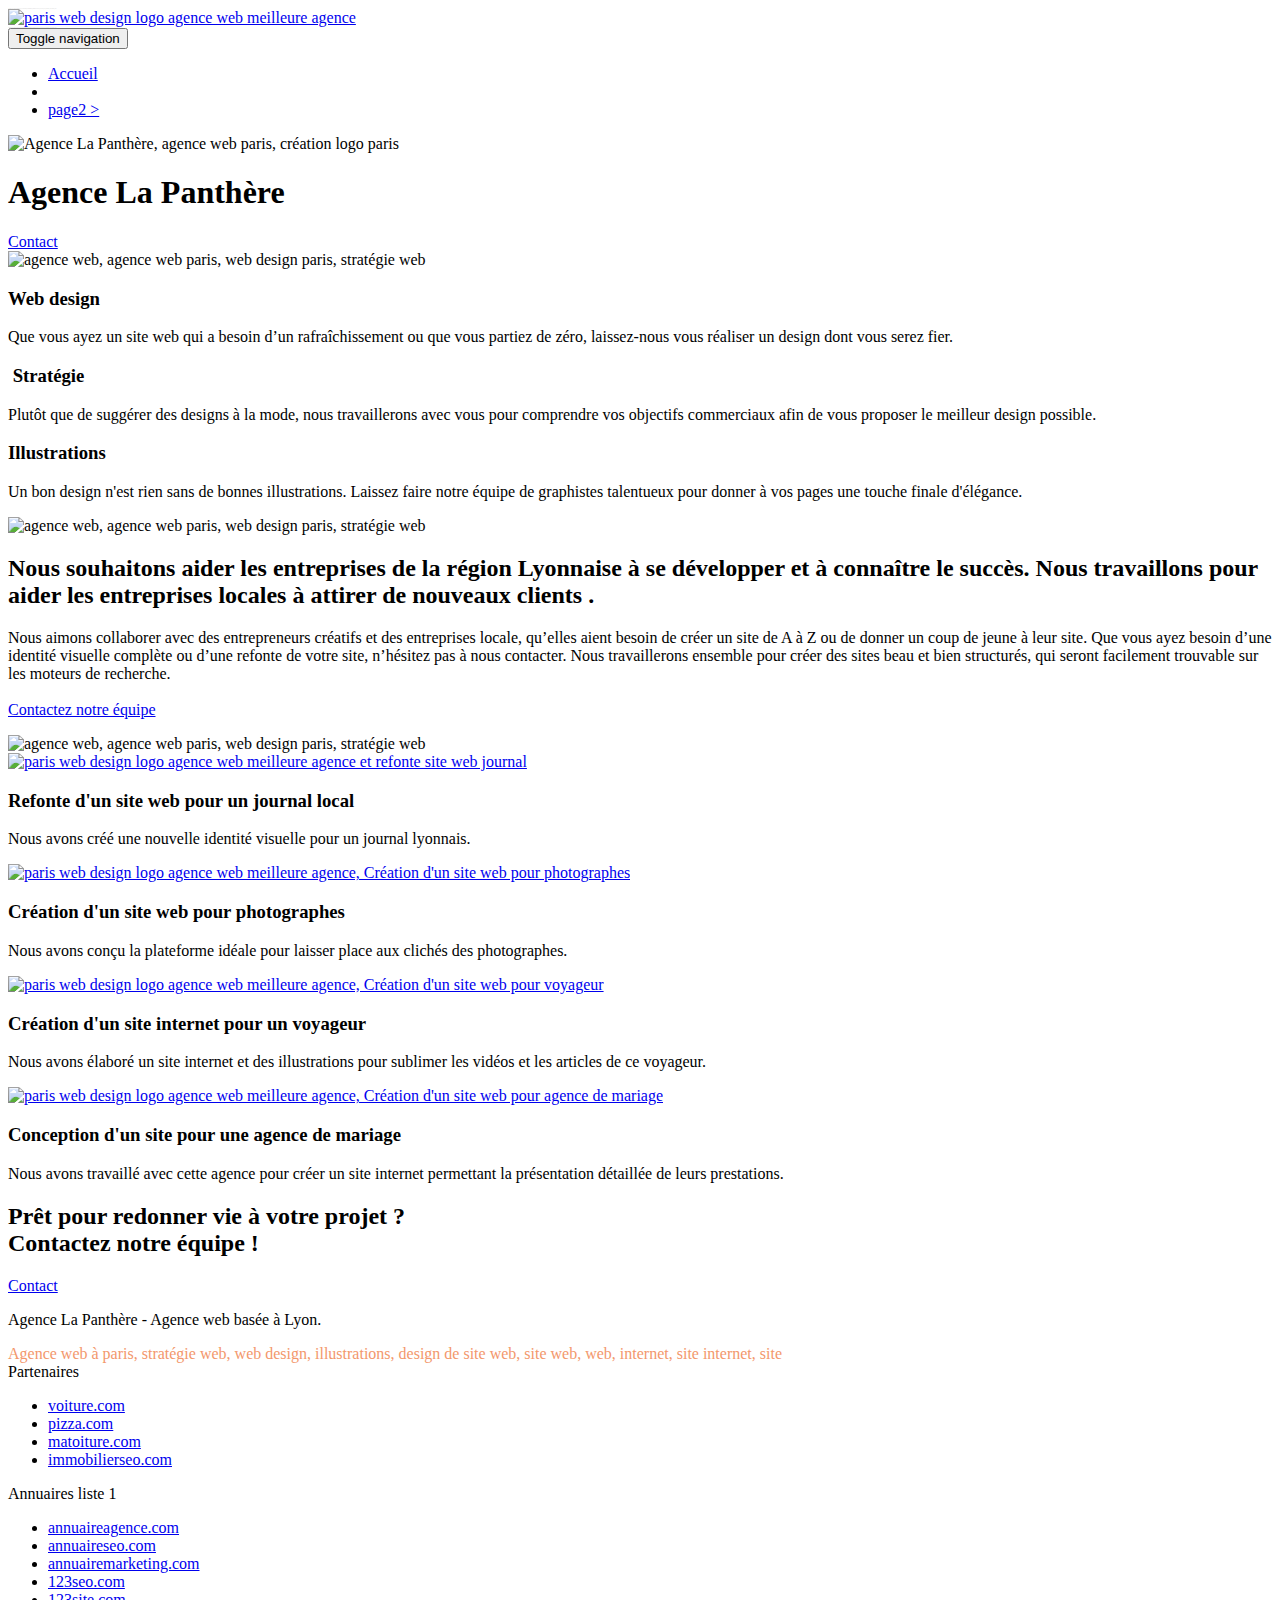
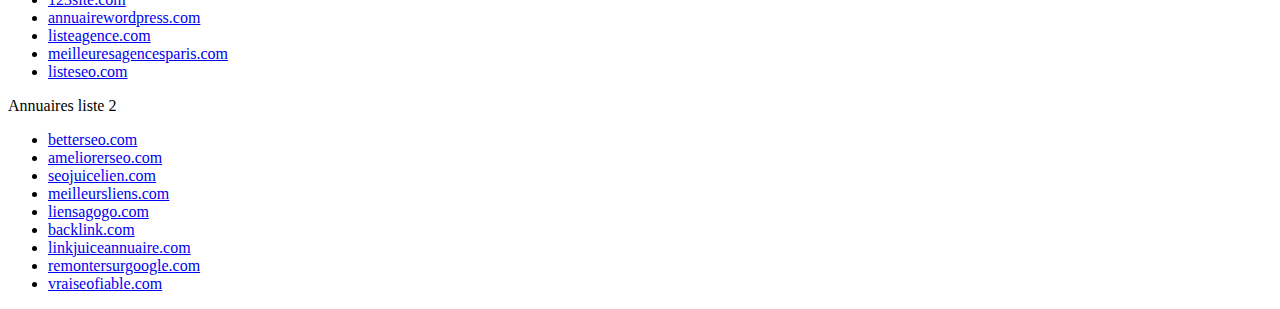
==== index.html @ 63559ffd "Ajout des <titles>" ====
<!doctype html>
<html lang="fr">
<head>
    <meta charset="utf-8">
    <meta name="keywords" content="seo, google, site web, site internet, agence design paris, agence design, agence design,agence design,agence design,agence design,agence design,agence design,agence design,agence design">
    <meta name="description" content="">
    <meta name="viewport" content="width=device-width, initial-scale=1.0, viewport-fit=cover">
    <link rel="shortcut icon" type="image/png" href="favicon.jpg">
    
	<link rel="stylesheet" type="text/css" href="./css/bootstrap.css">
	<link rel="stylesheet" type="text/css" href="style.css">
	<link rel="stylesheet" type="text/css" href="./css/font-awesome.css">
	<link rel="stylesheet" type="text/css" href="./css/et-line.css">
	
    
	<script src="./js/jquery-2.1.0.js"></script>
	<script src="./js/bootstrap.js"></script>
	<script src="./js/blocs.js"></script>
	<script src="./js/jquery.touchSwipe.js" defer></script>
	<script src="./js/gmaps.js"></script>

    <title>La Panthère - Agence de web design</title>

    
<!-- Analytics -->
 
<!-- Analytics END -->
    
</head>
<body>
<!-- Principal conteneur -->
<div class="page-container">
    
<!-- bloc-0 -->
<div class="bloc bgc-white l-bloc " id="bloc-0">
	<div class="container bloc-sm">

		<nav class="navbar row">
			<div class="navbar-header">
				<div class="keywords" style="color:#cccccc;font-size:1px;">Agence web à paris, stratégie web, web design, illustrations, design de site web, site web, web, internet, site internet, site</div>
				<a class="navbar-brand" href="index.html"><img src="img/agence-la-panthere-monochrome.svg" alt="paris web design logo agence web meilleure agence" height="40" /></a>
				<div class="keywords" style="color:#cccccc;font-size:1px;">Agence web à paris, stratégie web, web design, illustrations, design de site web, site web, web, internet, site internet, site</div>
				<button id="nav-toggle" type="button" class="ui-navbar-toggle navbar-toggle" data-toggle="collapse" data-target=".navbar-1">
					<span class="sr-only">Toggle navigation</span><span class="icon-bar"></span><span class="icon-bar"></span><span class="icon-bar"></span>
				</button>
			</div>
			<div class="collapse navbar-collapse navbar-1 special-dropdown-nav">
				<ul class="site-navigation nav navbar-nav">
					<li>
						<a href="index.html">Accueil</a>
					</li>
					<li>
					</li>
					<li>
						<a href="page2.html">page2 &gt;</a>
					</li>
				</ul>
			</div>
		</nav>
	</div>
</div>
<!-- bloc-0 END -->

<!-- bloc-1-presentation -->
<div class="bloc bgc-dark-slate-blue bg-banniere d-bloc bg-t-edge bloc-bg-texture texture-paper b-parallax" id="bloc-1-hero">
	<div class="container bloc-lg">
		<div class="row tight-width-whitespace">
			<div class="col-sm-12">
				<img src="img/logo.png" class="center-block image-resize-mode" width="100" alt="Agence La Panthère, agence web paris, création logo paris" />
				<h1 class="text-center hero-bloc-text tc-white ">
					Agence La Panthère
				</h1>
				<div class="text-center">
					<a href="page2.html" class="btn btn-lg btn-clean btn-rd cta-hero btn-atomic-tangerine" id="cta-hero">Contact</a>
				</div>
			</div>
		</div>
	</div>
</div>
<!-- bloc-1-presentation END -->

<!-- bloc-2-services -->
<div class="bloc bgc-white l-bloc" id="bloc-2-services">
	<div class="container bloc-md">
		<div class="row">
			<div class="col-sm-12 text-center">
				<img alt="agence web, agence web paris, web design paris, stratégie web" src="img/title.png" />
			</div>
		</div>
		<div class="row voffset-lg med-width-whitespace">
			<div class="col-sm-4">
				<div class="text-center">
					<span class="et-icon-browser sm-shadow icon-dark-slate-blue icons icon-lg"></span>
				</div>
				<h3 class="mg-md text-center">
					Web design
				</h3>
				<p class="text-center ">
					Que vous ayez un site web qui a besoin d&rsquo;un rafraîchissement ou que vous partiez de zéro, laissez-nous vous réaliser un design dont vous serez fier.
				</p>
			</div>
			<div class="col-sm-4">
				<div class="text-center">
					<span class="et-icon-presentation sm-shadow icon-dark-slate-blue icons icon-lg"></span>
				</div>
				<h3 class="mg-md text-center">
					&nbsp;Stratégie
				</h3>
				<p class="text-center ">
					Plutôt que de suggérer des designs à la mode, nous travaillerons avec vous pour comprendre vos objectifs commerciaux afin de vous proposer le meilleur design possible.<br>
				</p>
			</div>
			<div class="col-sm-4">
				<div class="text-center">
					<span class="et-icon-edit sm-shadow icon-dark-slate-blue icons icon-lg"></span>
				</div>
				<h3 class="mg-md text-center">
					Illustrations
				</h3>
				<p class="text-center ">
					Un bon design n'est rien sans de bonnes illustrations. Laissez faire notre équipe de graphistes talentueux pour donner à vos pages une touche finale d'élégance.
				</p>
			</div>
		</div>
		<div class="row voffset-lg voffset">
			<div class="col-xs-12 col-md-8 col-md-offset-2 text-center">
				<img alt="agence web, agence web paris, web design paris, stratégie web" src="img/citation.png" />

			</div>
		</div>
	</div>
</div>
<!-- bloc-2-services END -->

<!-- bloc-3-what-i-do -->
<div class="bloc tc-white bgc-atomic-tangerine bg-presentation d-bloc bloc-bg-texture texture-paper b-parallax" id="bloc-3-what-i-do">
	<div class="container bloc-lg">
		<div class="row tight-width-whitespace black-background">
			<div class="col-sm-12">
				<h2 class="mg-md text-center tc-white">
					Nous souhaitons aider les entreprises de la région Lyonnaise à se développer et à connaître le succès. Nous travaillons pour aider les entreprises locales à attirer de nouveaux clients .<br>
				</h2>
				<p class="text-center white">
					Nous aimons collaborer avec des entrepreneurs créatifs et des entreprises locale, qu’elles aient besoin de créer un site de A à Z ou de donner un coup de jeune à leur site. Que vous ayez besoin d’une identité visuelle complète ou d’une refonte de votre site, n’hésitez pas à nous contacter. Nous travaillerons ensemble pour créer des sites beau et bien structurés, qui seront facilement trouvable sur les moteurs de recherche. <br><br><a class="ltc-white bold-link" href="page2.html">Contactez notre équipe</a><br>
				</p>
			</div>
		</div>
	</div>
</div>
<!-- bloc-3-what-i-do END -->

<!-- bloc-4-portfolio -->
<div class="bloc bgc-white bg-lines-h2-bg bg-repeat l-bloc" id="bloc-4-portfolio">
	<div class="container bloc-lg">
		<div class="row">
			<div class="col-sm-12 text-center">
				<img alt="agence web, agence web paris, web design paris, stratégie web" src="img/title2.png" />
			</div>
		</div>
		<div class="row tight-width-whitespace portfolio-row">
			<div class="col-sm-6">
				<a href="#" data-lightbox="img/1.jpg" data-gallery-id="gallery-1" data-caption="Refonte d'un site web pour un journal local" data-frame="snapshot-lb"><img src="img/1.jpg" alt="paris web design logo agence web meilleure agence et refonte site web journal" class="img-responsive portfolio-thumb" /></a>
				<h3 class="mg-md text-center">
					Refonte d'un site web pour un journal local
				</h3>
				<p class="text-center">
					Nous avons créé une nouvelle identité visuelle pour un journal lyonnais.
				</p>
			</div>
			<div class="col-sm-6">
				<a href="#" data-lightbox="img/2.jpg" data-gallery-id="gallery-1" data-caption="Création d'un site web pour photographes" data-frame="snapshot-lb"><img src="img/2.jpg" class="img-responsive portfolio-thumb" alt="paris web design logo agence web meilleure agence, Création d'un site web pour photographes" /></a>
				<h3 class="mg-md text-center">
					Création d'un site web pour photographes
				</h3>
				<p class="text-center">
					Nous avons conçu la plateforme idéale pour laisser place aux clichés des photographes.
				</p>
			</div>
		</div>
		<div class="row tight-width-whitespace portfolio-row">
			<div class="col-sm-6">
				<a href="#" data-lightbox="img/3.bmp" data-gallery-id="gallery-1" data-caption="Création d'un site internet pour un voyageur" data-frame="snapshot-lb"><img src="img/3.bmp" class="img-responsive portfolio-thumb" alt="paris web design logo agence web meilleure agence, Création d'un site web pour voyageur"/></a>
				<h3 class="mg-md text-center">
					Création d'un site internet pour un voyageur
				</h3>
				<p class="text-center">
					Nous avons élaboré un site internet et des illustrations pour sublimer les vidéos et les articles de ce voyageur.
				</p>
			</div>
			<div class="col-sm-6">
				<a href="#" data-lightbox="img/4.bmp" data-gallery-id="gallery-1" data-caption="Conception d'un site pour une agence de mariage" data-frame="snapshot-lb"><img src="img/4.bmp" class="img-responsive portfolio-thumb" alt="paris web design logo agence web meilleure agence, Création d'un site web pour agence de mariage" /></a>
				<h3 class="mg-md text-center">
					Conception d'un site pour une agence de mariage
				</h3>
				<p class="text-center">
					Nous avons travaillé avec cette agence pour créer un site internet permettant la présentation détaillée de leurs prestations.
				</p>
			</div>
		</div>
	</div>
</div>
<!-- bloc-4-portfolio END -->

<!-- bloc-5-cta -->
<div class="bloc bgc-dark-slate-blue bg-banniere d-bloc bloc-bg-texture texture-paper" id="bloc-5-cta">
	<div class="container bloc-lg">
		<div class="row">
			<h2 class="mg-md text-center tc-white">
				Prêt pour redonner vie à votre projet ?<br>Contactez notre équipe !
			</h2>
			<div class="col-sm-12 text-center">
				<a href="page2.html" class="btn btn-atomic-tangerine btn-clean btn-rd btn-lg cta-hero">Contact</a>
			</div>
		</div>
	</div>
</div>
<!-- bloc-5-cta END -->

<!-- Footer - bloc-8 -->
<div class="bloc bgc-atomic-tangerine d-bloc" id="bloc-8">
	<div class="container bloc-sm">
		<div class="row">
			<div class="col-sm-12">
				<p class="text-center white">
					Agence La Panthère - Agence web basée à Lyon.<br>
				</p>
				<div class="row row-no-gutters social">
					<div class="col-sm-3">
						<div class="text-center">
							<a class="social" href="index.html"><span class="fa fa-twitter icon-md"></span></a>
						</div>
					</div>
					<div class="col-sm-3">
						<div class="text-center">
							<a class="social" href="index.html"><span class="fa fa-facebook icon-md"></span></a>
						</div>
					</div>
					<div class="col-sm-3">
						<div class="text-center">
							<a class="social" href="index.html"><span class="fa fa-dribbble icon-md"></span></a>
						</div>
					</div>
					<div class="col-sm-3">
						<div class="text-center">
							<a class="social" href="index.html"><span class="fa fa-instagram icon-md"></span></a>
						</div>
					</div>
					<div class="keywords" style="color:#F3976C;">Agence web à paris, stratégie web, web design, illustrations, design de site web, site web, web, internet, site internet, site</div>
				</div>
				<div class="row">
					<div class="col-sm-4">
						Partenaires
							<ul>
								<li><a href="voiture.com">voiture.com</a></li>
								<li><a href="pizza.com">pizza.com</a></li>
								<li><a href="matoiture.com">matoiture.com</a></li>
								<li><a href="immobilierseo.com">immobilierseo.com</a></li>
							</ul>		
					</div>
					<div class="col-sm-4">
						Annuaires liste 1
						<ul>
							<li><a href="annuaireagence.com">annuaireagence.com</a></li>
							<li><a href="annuaireseo.com">annuaireseo.com</a></li>
							<li><a href="annuairemarketing.com">annuairemarketing.com</a></li>
							<li><a href="123seoture.com">123seo.com</a></li>
							<li><a href="123site.com">123site.com</a></li>
							<li><a href="annuairewordpress.com">annuairewordpress.com</a></li>
							<li><a href="listeagence.com">listeagence.com</a></li>
							<li><a href="meilleuresagencesparis.com">meilleuresagencesparis.com</a></li>
							<li><a href="listeseo.com">listeseo.com</a></li>
						</ul>
					</div>
					<div class="col-sm-4">
						Annuaires liste 2
						<ul>
							<li><a href="betterseo.com">betterseo.com</a></li>
							<li><a href="ameliorerseo.com">ameliorerseo.com</a></li>
							<li><a href="seojuicelien.com">seojuicelien.com</a></li>
							<li><a href="meilleursliens.com">meilleursliens.com</a></li>
							<li><a href="liensagogo.com">liensagogo.com</a></li>
							<li><a href="backlink.com">backlink.com</a></li>
							<li><a href="linkjuiceannuaire.com">linkjuiceannuaire.com</a></li>
							<li><a href="remontersurgoogle.com">remontersurgoogle.com</a></li>
							<li><a href="vraiseofiable.com">vraiseofiable.com</a></li>
						</ul>
					</div>
				</div>
			</div>
		</div>
	</div>
</div>
<!-- Footer - bloc-8 END -->

</div>
<!-- Principal conteneur END -->
    

</body>
</html>
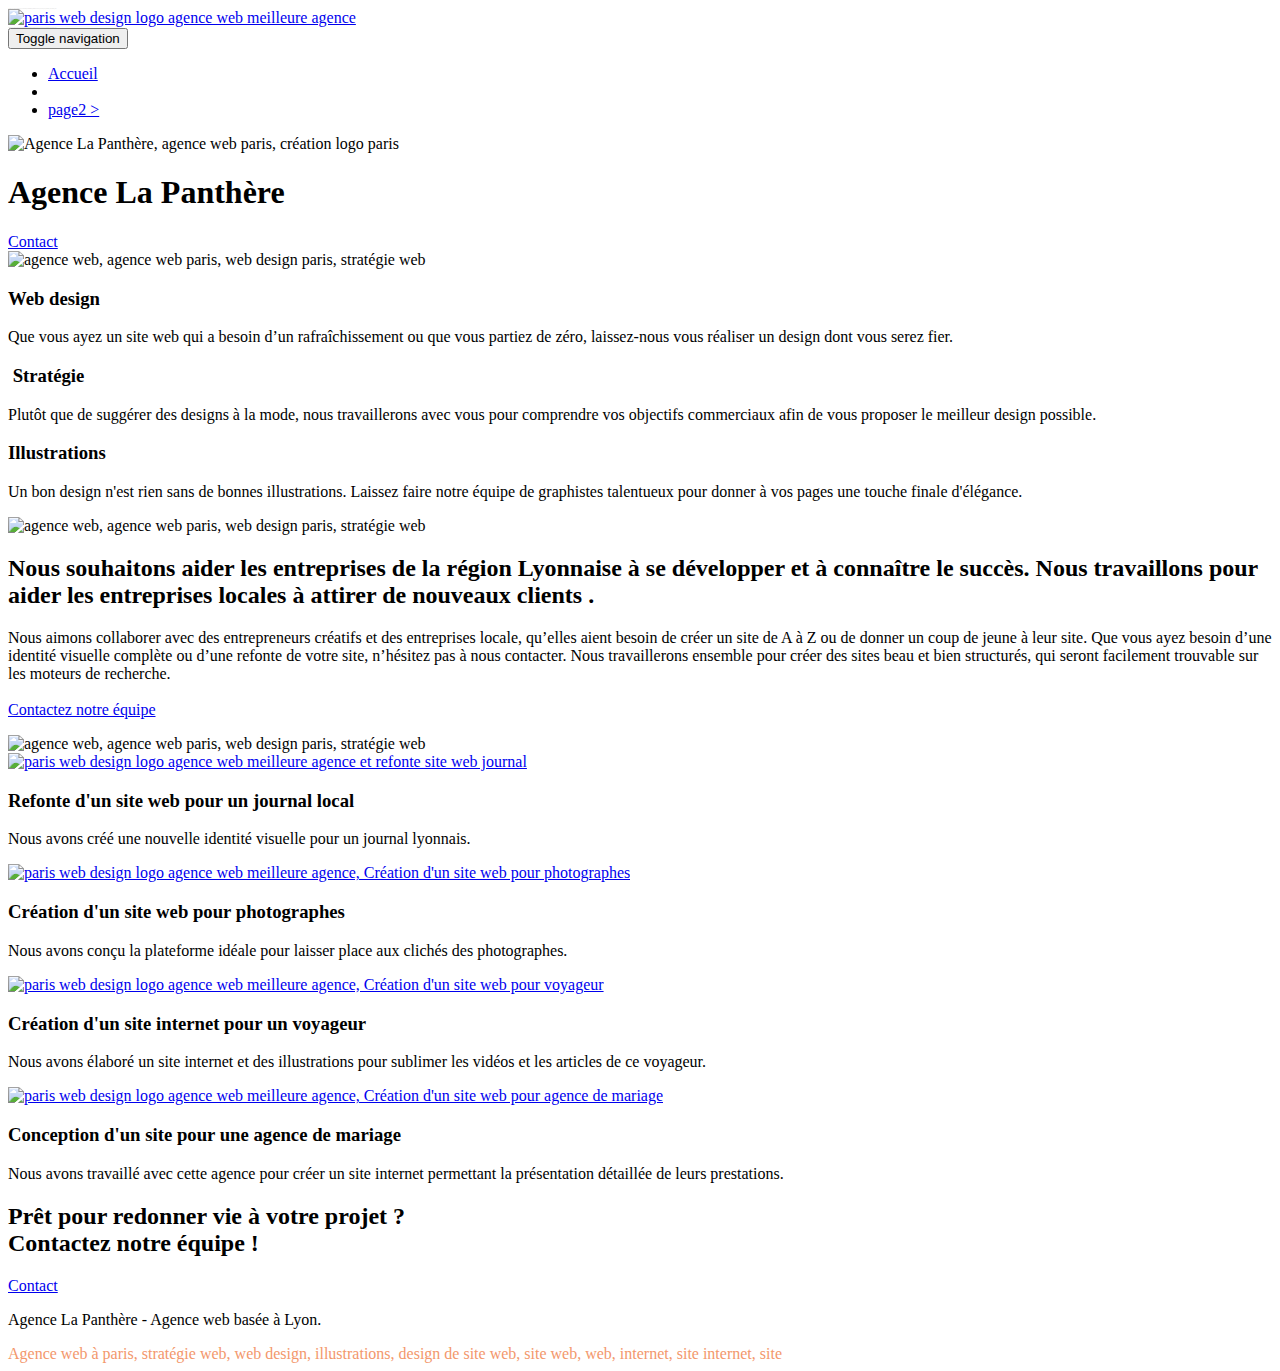
==== commit 8b872ecf: "Suppression des liens superflus" ====
--- a/index.html
+++ b/index.html
@@ -32,7 +32,7 @@
 <div class="page-container">
     
 <!-- bloc-0 -->
-<div class="bloc bgc-white l-bloc " id="bloc-0">
+<header class="bloc bgc-white l-bloc " id="bloc-0">
 	<div class="container bloc-sm">
 
 		<nav class="navbar row">
@@ -58,11 +58,11 @@
 			</div>
 		</nav>
 	</div>
-</div>
+</header>
 <!-- bloc-0 END -->
 
 <!-- bloc-1-presentation -->
-<div class="bloc bgc-dark-slate-blue bg-banniere d-bloc bg-t-edge bloc-bg-texture texture-paper b-parallax" id="bloc-1-hero">
+<nav class="bloc bgc-dark-slate-blue bg-banniere d-bloc bg-t-edge bloc-bg-texture texture-paper b-parallax" id="bloc-1-hero">
 	<div class="container bloc-lg">
 		<div class="row tight-width-whitespace">
 			<div class="col-sm-12">
@@ -76,11 +76,11 @@
 			</div>
 		</div>
 	</div>
-</div>
+</nav>
 <!-- bloc-1-presentation END -->
 
 <!-- bloc-2-services -->
-<div class="bloc bgc-white l-bloc" id="bloc-2-services">
+<main class="bloc bgc-white l-bloc" id="bloc-2-services">
 	<div class="container bloc-md">
 		<div class="row">
 			<div class="col-sm-12 text-center">
@@ -129,11 +129,11 @@
 			</div>
 		</div>
 	</div>
-</div>
+</main>
 <!-- bloc-2-services END -->
 
 <!-- bloc-3-what-i-do -->
-<div class="bloc tc-white bgc-atomic-tangerine bg-presentation d-bloc bloc-bg-texture texture-paper b-parallax" id="bloc-3-what-i-do">
+<section class="bloc tc-white bgc-atomic-tangerine bg-presentation d-bloc bloc-bg-texture texture-paper b-parallax" id="bloc-3-what-i-do">
 	<div class="container bloc-lg">
 		<div class="row tight-width-whitespace black-background">
 			<div class="col-sm-12">
@@ -146,11 +146,11 @@
 			</div>
 		</div>
 	</div>
-</div>
+</section>
 <!-- bloc-3-what-i-do END -->
 
 <!-- bloc-4-portfolio -->
-<div class="bloc bgc-white bg-lines-h2-bg bg-repeat l-bloc" id="bloc-4-portfolio">
+<section class="bloc bgc-white bg-lines-h2-bg bg-repeat l-bloc" id="bloc-4-portfolio">
 	<div class="container bloc-lg">
 		<div class="row">
 			<div class="col-sm-12 text-center">
@@ -198,7 +198,7 @@
 			</div>
 		</div>
 	</div>
-</div>
+</section>
 <!-- bloc-4-portfolio END -->
 
 <!-- bloc-5-cta -->
@@ -217,7 +217,7 @@
 <!-- bloc-5-cta END -->
 
 <!-- Footer - bloc-8 -->
-<div class="bloc bgc-atomic-tangerine d-bloc" id="bloc-8">
+<footer class="bloc bgc-atomic-tangerine d-bloc" id="bloc-8">
 	<div class="container bloc-sm">
 		<div class="row">
 			<div class="col-sm-12">
@@ -247,49 +247,10 @@
 					</div>
 					<div class="keywords" style="color:#F3976C;">Agence web à paris, stratégie web, web design, illustrations, design de site web, site web, web, internet, site internet, site</div>
 				</div>
-				<div class="row">
-					<div class="col-sm-4">
-						Partenaires
-							<ul>
-								<li><a href="voiture.com">voiture.com</a></li>
-								<li><a href="pizza.com">pizza.com</a></li>
-								<li><a href="matoiture.com">matoiture.com</a></li>
-								<li><a href="immobilierseo.com">immobilierseo.com</a></li>
-							</ul>		
-					</div>
-					<div class="col-sm-4">
-						Annuaires liste 1
-						<ul>
-							<li><a href="annuaireagence.com">annuaireagence.com</a></li>
-							<li><a href="annuaireseo.com">annuaireseo.com</a></li>
-							<li><a href="annuairemarketing.com">annuairemarketing.com</a></li>
-							<li><a href="123seoture.com">123seo.com</a></li>
-							<li><a href="123site.com">123site.com</a></li>
-							<li><a href="annuairewordpress.com">annuairewordpress.com</a></li>
-							<li><a href="listeagence.com">listeagence.com</a></li>
-							<li><a href="meilleuresagencesparis.com">meilleuresagencesparis.com</a></li>
-							<li><a href="listeseo.com">listeseo.com</a></li>
-						</ul>
-					</div>
-					<div class="col-sm-4">
-						Annuaires liste 2
-						<ul>
-							<li><a href="betterseo.com">betterseo.com</a></li>
-							<li><a href="ameliorerseo.com">ameliorerseo.com</a></li>
-							<li><a href="seojuicelien.com">seojuicelien.com</a></li>
-							<li><a href="meilleursliens.com">meilleursliens.com</a></li>
-							<li><a href="liensagogo.com">liensagogo.com</a></li>
-							<li><a href="backlink.com">backlink.com</a></li>
-							<li><a href="linkjuiceannuaire.com">linkjuiceannuaire.com</a></li>
-							<li><a href="remontersurgoogle.com">remontersurgoogle.com</a></li>
-							<li><a href="vraiseofiable.com">vraiseofiable.com</a></li>
-						</ul>
-					</div>
-				</div>
-			</div>
-		</div>
-	</div>
-</div>
+			</div>
+		</div>
+	</div>
+</footer>
 <!-- Footer - bloc-8 END -->
 
 </div>
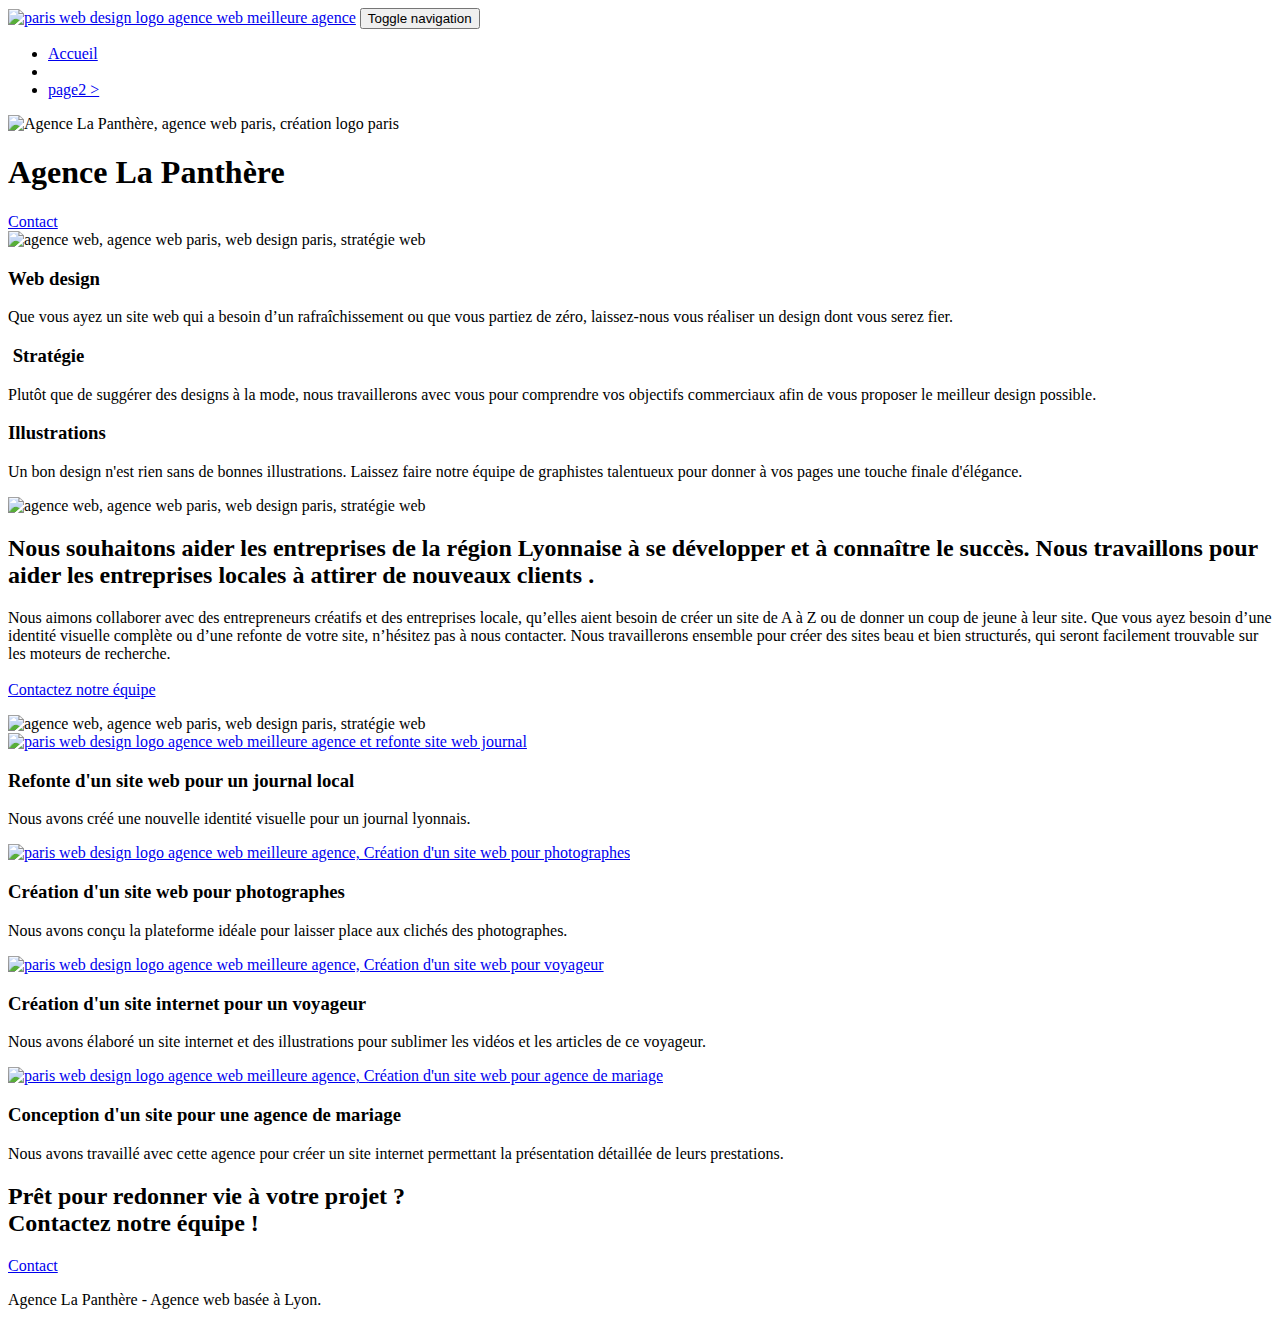
==== commit 2692ccfb: "Retrait du contenu blackhat" ====
--- a/index.html
+++ b/index.html
@@ -37,9 +37,7 @@
 
 		<nav class="navbar row">
 			<div class="navbar-header">
-				<div class="keywords" style="color:#cccccc;font-size:1px;">Agence web à paris, stratégie web, web design, illustrations, design de site web, site web, web, internet, site internet, site</div>
 				<a class="navbar-brand" href="index.html"><img src="img/agence-la-panthere-monochrome.svg" alt="paris web design logo agence web meilleure agence" height="40" /></a>
-				<div class="keywords" style="color:#cccccc;font-size:1px;">Agence web à paris, stratégie web, web design, illustrations, design de site web, site web, web, internet, site internet, site</div>
 				<button id="nav-toggle" type="button" class="ui-navbar-toggle navbar-toggle" data-toggle="collapse" data-target=".navbar-1">
 					<span class="sr-only">Toggle navigation</span><span class="icon-bar"></span><span class="icon-bar"></span><span class="icon-bar"></span>
 				</button>
@@ -245,7 +243,6 @@
 							<a class="social" href="index.html"><span class="fa fa-instagram icon-md"></span></a>
 						</div>
 					</div>
-					<div class="keywords" style="color:#F3976C;">Agence web à paris, stratégie web, web design, illustrations, design de site web, site web, web, internet, site internet, site</div>
 				</div>
 			</div>
 		</div>
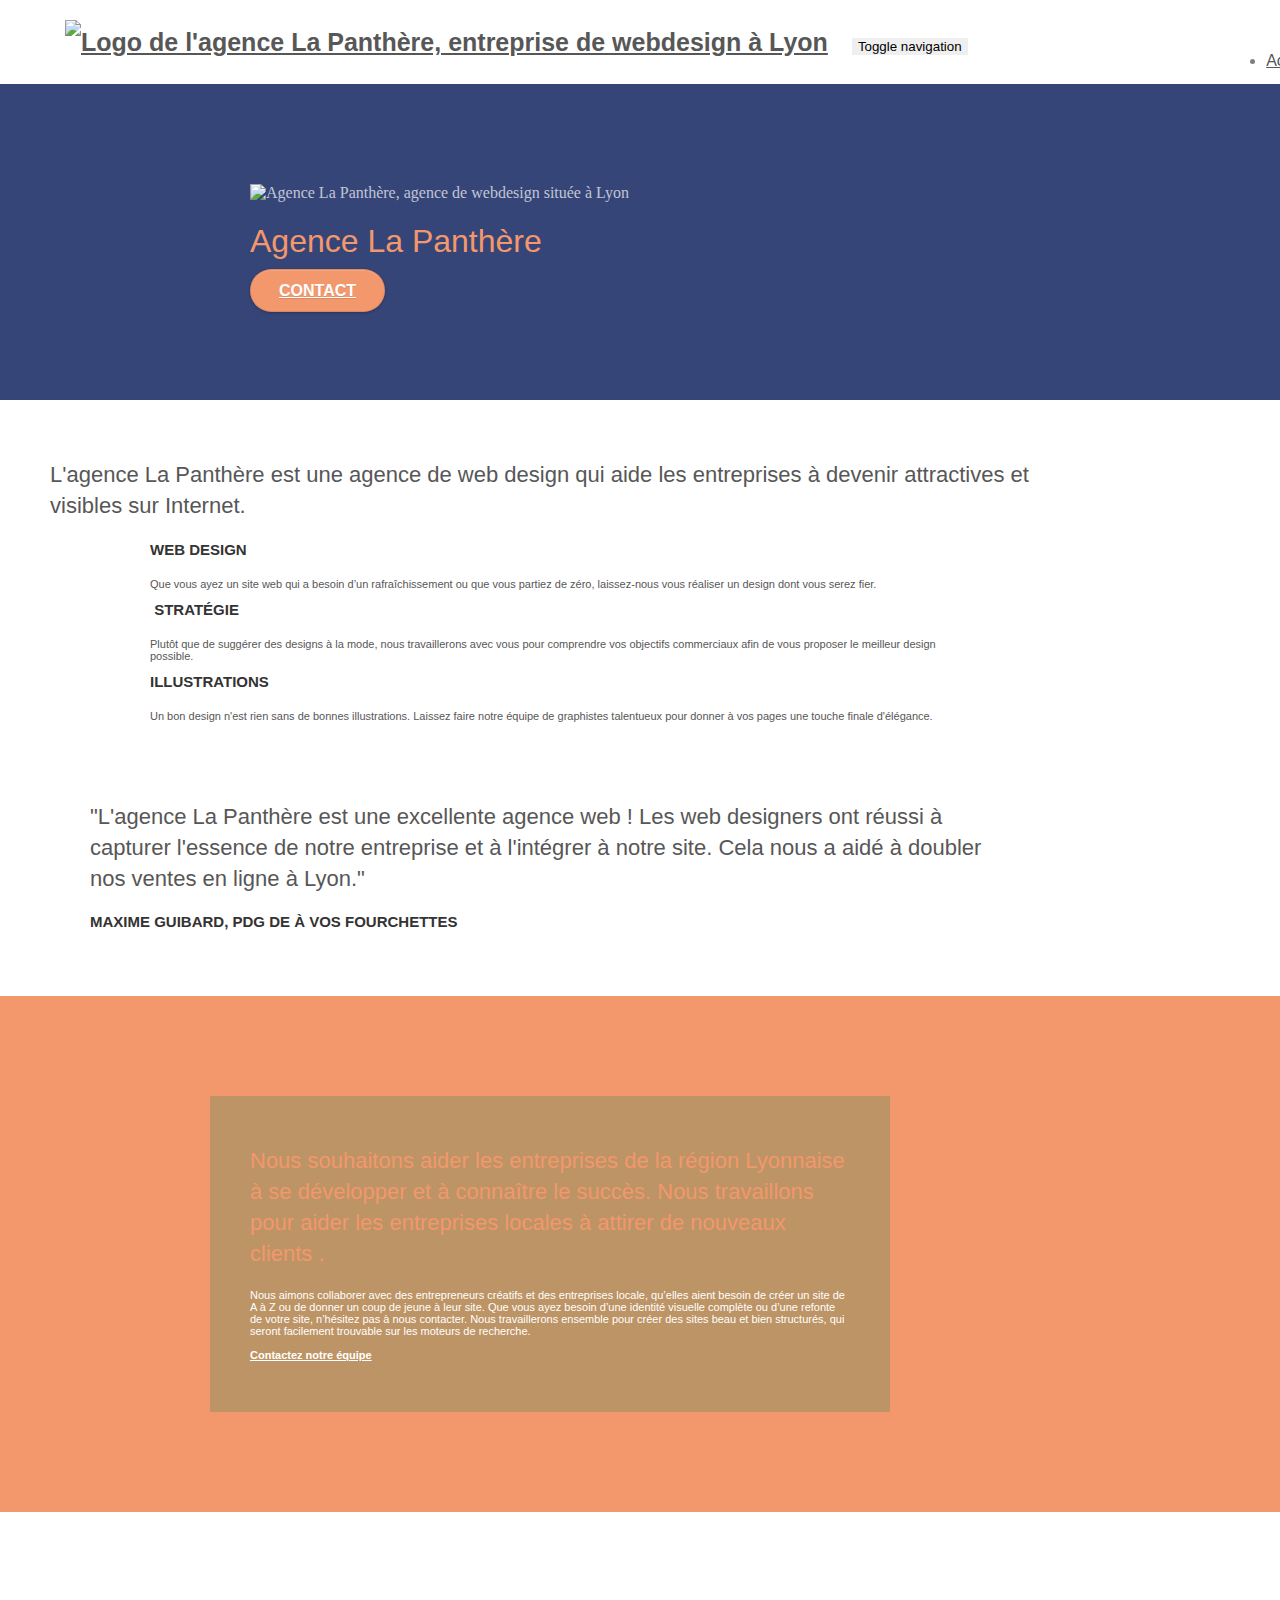
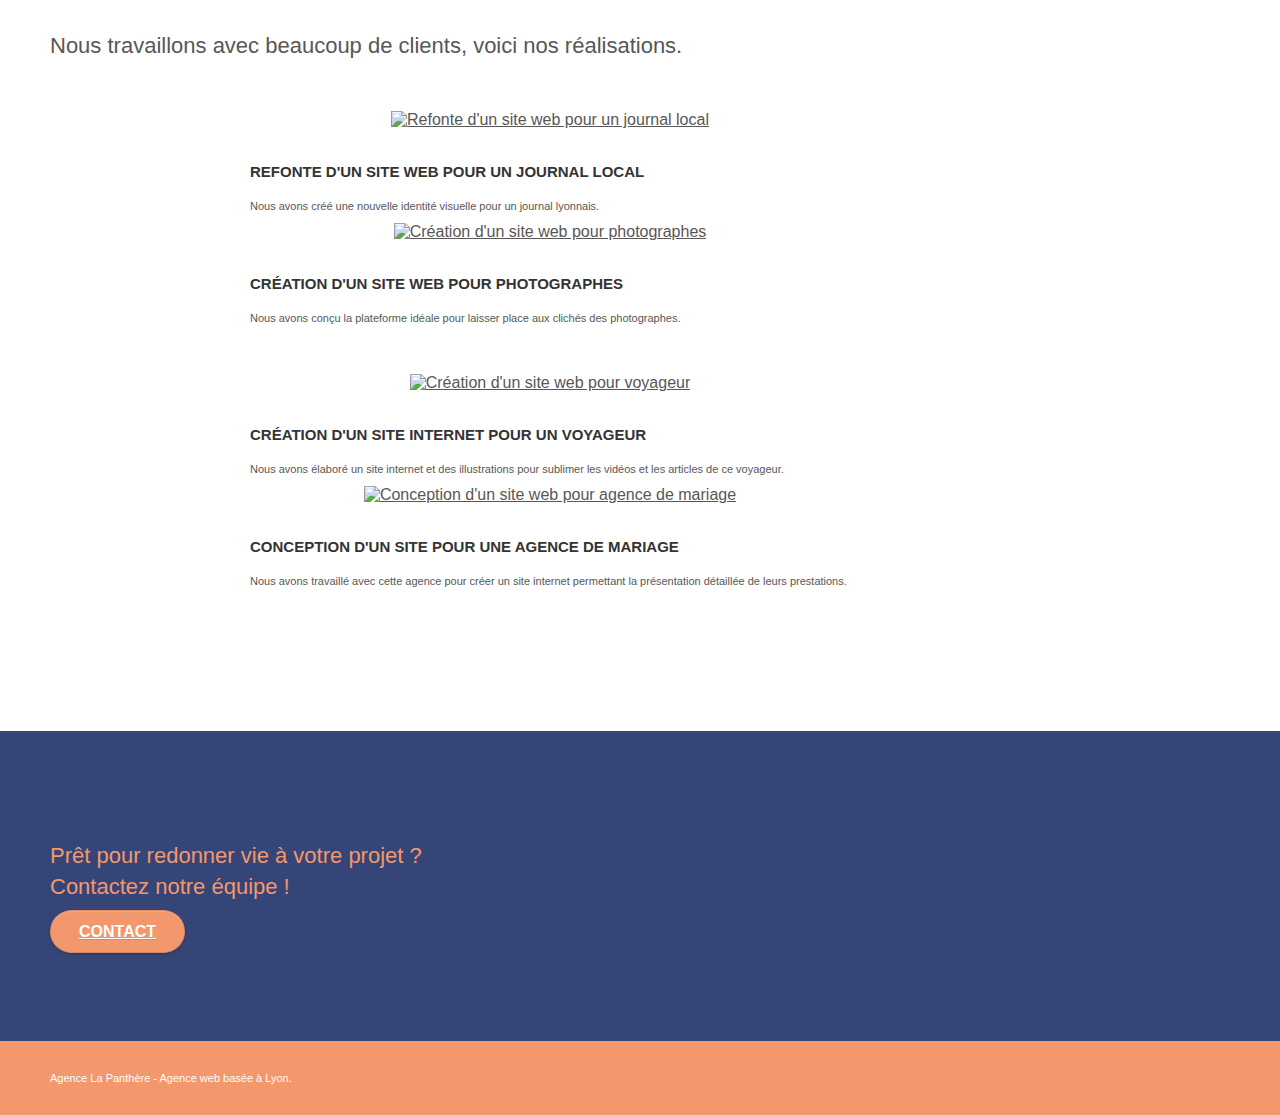
==== commit 6d97075b: "Ajout de titres h2 à la place d'mages" ====
--- a/index.html
+++ b/index.html
@@ -2,8 +2,8 @@
 <html lang="fr">
 <head>
     <meta charset="utf-8">
-    <meta name="keywords" content="seo, google, site web, site internet, agence design paris, agence design, agence design,agence design,agence design,agence design,agence design,agence design,agence design,agence design">
-    <meta name="description" content="">
+    <meta name="keywords" content="agence webdesign, conception site web, Lyon">
+    <meta name="description" content="Entreprise de webdesign située à Lyon, l'agence la Panthère vous apporte son expertise pour la conception ou la refonte de votre site web">
     <meta name="viewport" content="width=device-width, initial-scale=1.0, viewport-fit=cover">
     <link rel="shortcut icon" type="image/png" href="favicon.jpg">
     
@@ -37,7 +37,7 @@
 
 		<nav class="navbar row">
 			<div class="navbar-header">
-				<a class="navbar-brand" href="index.html"><img src="img/agence-la-panthere-monochrome.svg" alt="paris web design logo agence web meilleure agence" height="40" /></a>
+				<a class="navbar-brand" href="index.html"><img src="img/agence-la-panthere-monochrome.svg" alt="Logo de l'agence La Panthère, entreprise de webdesign à Lyon" height="40" /></a>
 				<button id="nav-toggle" type="button" class="ui-navbar-toggle navbar-toggle" data-toggle="collapse" data-target=".navbar-1">
 					<span class="sr-only">Toggle navigation</span><span class="icon-bar"></span><span class="icon-bar"></span><span class="icon-bar"></span>
 				</button>
@@ -64,7 +64,7 @@
 	<div class="container bloc-lg">
 		<div class="row tight-width-whitespace">
 			<div class="col-sm-12">
-				<img src="img/logo.png" class="center-block image-resize-mode" width="100" alt="Agence La Panthère, agence web paris, création logo paris" />
+				<img src="img/logo.png" class="center-block image-resize-mode" width="100" alt="Agence La Panthère, agence de webdesign située à Lyon" />
 				<h1 class="text-center hero-bloc-text tc-white ">
 					Agence La Panthère
 				</h1>
@@ -82,7 +82,7 @@
 	<div class="container bloc-md">
 		<div class="row">
 			<div class="col-sm-12 text-center">
-				<img alt="agence web, agence web paris, web design paris, stratégie web" src="img/title.png" />
+				<h2 class="mg-md text-center">L'agence La Panthère est une agence de web design qui aide les entreprises à devenir attractives et visibles sur Internet.</h2>
 			</div>
 		</div>
 		<div class="row voffset-lg med-width-whitespace">
@@ -122,7 +122,10 @@
 		</div>
 		<div class="row voffset-lg voffset">
 			<div class="col-xs-12 col-md-8 col-md-offset-2 text-center">
-				<img alt="agence web, agence web paris, web design paris, stratégie web" src="img/citation.png" />
+				<blockquote>
+					<h2>"L'agence La Panthère est une excellente agence web ! Les web designers ont réussi à capturer l'essence de notre entreprise et à l'intégrer à notre site. Cela nous a aidé à doubler nos ventes en ligne à Lyon."</h2>
+					<h3>Maxime Guibard, PDG de À vos fourchettes</h3>
+				</blockquote>
 
 			</div>
 		</div>
@@ -152,12 +155,12 @@
 	<div class="container bloc-lg">
 		<div class="row">
 			<div class="col-sm-12 text-center">
-				<img alt="agence web, agence web paris, web design paris, stratégie web" src="img/title2.png" />
+				<h2>Nous travaillons avec beaucoup de clients, voici nos réalisations.</h2>
 			</div>
 		</div>
 		<div class="row tight-width-whitespace portfolio-row">
 			<div class="col-sm-6">
-				<a href="#" data-lightbox="img/1.jpg" data-gallery-id="gallery-1" data-caption="Refonte d'un site web pour un journal local" data-frame="snapshot-lb"><img src="img/1.jpg" alt="paris web design logo agence web meilleure agence et refonte site web journal" class="img-responsive portfolio-thumb" /></a>
+				<a href="#" data-lightbox="img/1.jpg" data-gallery-id="gallery-1" data-caption="Refonte d'un site web pour un journal local" data-frame="snapshot-lb"><img src="img/1.jpg" alt="Refonte d'un site web pour un journal local" class="img-responsive portfolio-thumb" /></a>
 				<h3 class="mg-md text-center">
 					Refonte d'un site web pour un journal local
 				</h3>
@@ -166,7 +169,7 @@
 				</p>
 			</div>
 			<div class="col-sm-6">
-				<a href="#" data-lightbox="img/2.jpg" data-gallery-id="gallery-1" data-caption="Création d'un site web pour photographes" data-frame="snapshot-lb"><img src="img/2.jpg" class="img-responsive portfolio-thumb" alt="paris web design logo agence web meilleure agence, Création d'un site web pour photographes" /></a>
+				<a href="#" data-lightbox="img/2.jpg" data-gallery-id="gallery-1" data-caption="Création d'un site web pour photographes" data-frame="snapshot-lb"><img src="img/2.jpg" class="img-responsive portfolio-thumb" alt="Création d'un site web pour photographes" /></a>
 				<h3 class="mg-md text-center">
 					Création d'un site web pour photographes
 				</h3>
@@ -177,7 +180,7 @@
 		</div>
 		<div class="row tight-width-whitespace portfolio-row">
 			<div class="col-sm-6">
-				<a href="#" data-lightbox="img/3.bmp" data-gallery-id="gallery-1" data-caption="Création d'un site internet pour un voyageur" data-frame="snapshot-lb"><img src="img/3.bmp" class="img-responsive portfolio-thumb" alt="paris web design logo agence web meilleure agence, Création d'un site web pour voyageur"/></a>
+				<a href="#" data-lightbox="img/3.bmp" data-gallery-id="gallery-1" data-caption="Création d'un site internet pour un voyageur" data-frame="snapshot-lb"><img src="img/3.bmp" class="img-responsive portfolio-thumb" alt="Création d'un site web pour voyageur"/></a>
 				<h3 class="mg-md text-center">
 					Création d'un site internet pour un voyageur
 				</h3>
@@ -186,7 +189,7 @@
 				</p>
 			</div>
 			<div class="col-sm-6">
-				<a href="#" data-lightbox="img/4.bmp" data-gallery-id="gallery-1" data-caption="Conception d'un site pour une agence de mariage" data-frame="snapshot-lb"><img src="img/4.bmp" class="img-responsive portfolio-thumb" alt="paris web design logo agence web meilleure agence, Création d'un site web pour agence de mariage" /></a>
+				<a href="#" data-lightbox="img/4.bmp" data-gallery-id="gallery-1" data-caption="Conception d'un site pour une agence de mariage" data-frame="snapshot-lb"><img src="img/4.bmp" class="img-responsive portfolio-thumb" alt="Conception d'un site web pour agence de mariage" /></a>
 				<h3 class="mg-md text-center">
 					Conception d'un site pour une agence de mariage
 				</h3>
--- a/style.css
+++ b/style.css
@@ -0,0 +1,1049 @@
+body {
+    margin: 0;
+    padding: 0;
+    background: #FFF;
+    overflow-x: hidden;
+    -webkit-font-smoothing: antialiased;
+    -moz-osx-font-smoothing: grayscale;
+}
+
+a,
+button {
+    transition: all .3s ease-in-out;
+    outline: none!important;
+}
+
+a:hover {
+    text-decoration: none;
+    cursor: pointer;
+}
+
+#page-loading-blocs-notifaction {
+    position: fixed;
+    top: 0;
+    bottom: 0;
+    width: 100%;
+    z-index: 100000;
+    background: #FFFFFF url("img/pageload-spinner.gif") no-repeat center center;
+}
+
+.bloc {
+    width: 100%;
+    clear: both;
+    background: 50% 50% no-repeat;
+    padding: 0 50px;
+    -webkit-background-size: cover;
+    -moz-background-size: cover;
+    -o-background-size: cover;
+    background-size: cover;
+    position: relative;
+}
+
+.bloc .container {
+    padding-left: 0;
+    padding-right: 0;
+}
+
+.bloc-lg {
+    padding: 100px 50px;
+}
+
+.bloc-md {
+    padding: 50px;
+}
+
+.bloc-sm {
+    padding: 20px 50px;
+}
+
+.bg-center,
+.bg-l-edge,
+.bg-r-edge,
+.bg-t-edge,
+.bg-b-edge,
+.bg-tl-edge,
+.bg-bl-edge,
+.bg-tr-edge,
+.bg-br-edge,
+.bg-repeat {
+    -webkit-background-size: auto!important;
+    -moz-background-size: auto!important;
+    -o-background-size: auto!important;
+    background-size: auto!important;
+}
+
+.bg-repeat {
+    background: repeat;
+}
+
+.bg-t-edge {
+    background: top no-repeat;
+}
+
+.bloc-bg-texture::before {
+    content: "";
+    background-size: 2px 2px;
+    position: absolute;
+    top: 0;
+    bottom: 0;
+    left: 0;
+    right: 0;
+}
+
+.texture-paper::before {
+    background: url("img/texture-paper.png");
+    background-size: 280px 280px;
+}
+
+.b-parallax {
+    background-attachment: fixed;
+}
+
+.d-bloc {
+    color: rgba(255, 255, 255, .7);
+}
+
+.d-bloc button:hover {
+    color: rgba(255, 255, 255, .9);
+}
+
+.d-bloc .icon-round,
+.d-bloc .icon-square,
+.d-bloc .icon-rounded,
+.d-bloc .icon-semi-rounded-a,
+.d-bloc .icon-semi-rounded-b {
+    border-color: rgba(255, 255, 255, .9);
+}
+
+.d-bloc .divider-h span {
+    border-color: rgba(255, 255, 255, .2);
+}
+
+.d-bloc .a-btn,
+.d-bloc .navbar a,
+.d-bloc .navbar-brand,
+.d-bloc a .icon-sm,
+.d-bloc a .icon-md,
+.d-bloc a .icon-lg,
+.d-bloc a .icon-xl,
+.d-bloc h1 a,
+.d-bloc h2 a,
+.d-bloc h3 a,
+.d-bloc h4 a,
+.d-bloc h5 a,
+.d-bloc h6 a,
+.d-bloc p a {
+    color: rgba(255, 255, 255, .6);
+}
+
+.d-bloc .a-btn:hover,
+.d-bloc .navbar a:hover,
+.d-bloc .navbar-brand:hover,
+.d-bloc a:hover .icon-sm,
+.d-bloc a:hover .icon-md,
+.d-bloc a:hover .icon-lg,
+.d-bloc a:hover .icon-xl,
+.d-bloc h1 a:hover,
+.d-bloc h2 a:hover,
+.d-bloc h3 a:hover,
+.d-bloc h4 a:hover,
+.d-bloc h5 a:hover,
+.d-bloc h6 a:hover,
+.d-bloc p a:hover {
+    color: rgba(255, 255, 255, 1);
+}
+
+.d-bloc .navbar-toggle .icon-bar {
+    background: rgba(255, 255, 255, 1);
+}
+
+.d-bloc .btn-wire,
+.d-bloc .btn-wire:hover {
+    color: rgba(255, 255, 255, 1);
+    border-color: rgba(255, 255, 255, 1);
+}
+
+.d-bloc .panel {
+    color: rgba(0, 0, 0, .5);
+}
+
+.d-bloc .panel button:hover {
+    color: rgba(0, 0, 0, .7);
+}
+
+.d-bloc .panel icon {
+    border-color: rgba(0, 0, 0, .7);
+}
+
+.d-bloc .panel .divider-h span {
+    border-color: rgba(0, 0, 0, .1);
+}
+
+.d-bloc .panel .a-btn {
+    color: rgba(0, 0, 0, .6);
+}
+
+.d-bloc .panel .a-btn:hover {
+    color: rgba(0, 0, 0, 1);
+}
+
+.d-bloc .panel .btn-wire,
+.d-bloc .panel .btn-wire:hover {
+    color: rgba(0, 0, 0, .7);
+    border-color: rgba(0, 0, 0, .3);
+}
+
+.d-bloc .panel,
+.l-bloc {
+    color: rgba(0, 0, 0, .5);
+}
+
+.d-bloc .panel button:hover,
+.l-bloc button:hover {
+    color: rgba(0, 0, 0, .7);
+}
+
+.l-bloc .icon-round,
+.l-bloc .icon-square,
+.l-bloc .icon-rounded,
+.l-bloc .icon-semi-rounded-a,
+.l-bloc .icon-semi-rounded-b {
+    border-color: rgba(0, 0, 0, .7);
+}
+
+.d-bloc .panel .divider-h span,
+.l-bloc .divider-h span {
+    border-color: rgba(0, 0, 0, .1);
+}
+
+.d-bloc .panel .a-btn,
+.l-bloc .a-btn,
+.l-bloc .navbar a,
+.l-bloc .navbar-brand,
+.l-bloc a .icon-sm,
+.l-bloc a .icon-md,
+.l-bloc a .icon-lg,
+.l-bloc a .icon-xl,
+.l-bloc h1 a,
+.l-bloc h2 a,
+.l-bloc h3 a,
+.l-bloc h4 a,
+.l-bloc h5 a,
+.l-bloc h6 a,
+.l-bloc p a {
+    color: rgba(0, 0, 0, .6);
+}
+
+.d-bloc .panel .a-btn:hover,
+.l-bloc .a-btn:hover,
+.l-bloc .navbar a:hover,
+.l-bloc .navbar-brand:hover,
+.l-bloc a:hover .icon-sm,
+.l-bloc a:hover .icon-md,
+.l-bloc a:hover .icon-lg,
+.l-bloc a:hover .icon-xl,
+.l-bloc h1 a:hover,
+.l-bloc h2 a:hover,
+.l-bloc h3 a:hover,
+.l-bloc h4 a:hover,
+.l-bloc h5 a:hover,
+.l-bloc h6 a:hover,
+.l-bloc p a:hover {
+    color: rgba(0, 0, 0, 1);
+}
+
+.l-bloc .navbar-toggle .icon-bar {
+    color: rgba(0, 0, 0, .6);
+}
+
+.d-bloc .panel .btn-wire,
+.d-bloc .panel .btn-wire:hover,
+.l-bloc .btn-wire,
+.l-bloc .btn-wire:hover {
+    color: rgba(0, 0, 0, .7);
+    border-color: rgba(0, 0, 0, .3);
+}
+
+.voffset {
+    margin-top: 30px;
+}
+
+.voffset-lg {
+    margin-top: 80px;
+}
+
+.row-no-gutters {
+    margin-right: 0;
+    margin-left: 0;
+}
+
+.row.row-no-gutters > [class^="col-"],
+.row.row-no-gutters > [class*=" col-"] {
+    padding-right: 0;
+    padding-left: 0;
+}
+
+#bloc-1-hero h1 {
+    font-size: 32px;
+}
+
+.navbar {
+    margin-bottom: 0;
+    z-index: 1;
+}
+
+.navbar-brand {
+    height: auto;
+    padding: 3px 15px;
+    font-size: 25px;
+    font-weight: normal;
+    font-weight: 600;
+    line-height: 44px;
+}
+
+.navbar-brand img {
+    max-height: 200px;
+    margin: 0 5px 0 0;
+    display: inline;
+}
+
+.navbar-brand img[src$=svg] {
+    min-width: 100px;
+}
+
+.nav-center .navbar-brand img {
+    margin: 0;
+}
+
+.navbar .nav {
+    padding-top: 2px;
+    margin-right: -16px;
+    float: right;
+    z-index: 1;
+}
+
+.nav > li {
+    float: left;
+    margin-top: 4px;
+    font-size: 16px;
+}
+
+.navbar-nav .open .dropdown-menu > li > a {
+    text-align: inherit;
+}
+
+.nav > li a:hover,
+.nav > li a:focus {
+    background: transparent;
+}
+
+.navbar-toggle {
+    margin: 10px 10px 0 0;
+    border: 0px;
+}
+
+.navbar-toggle:hover {
+    background: transparent!important;
+}
+
+.navbar-toggle .icon-bar {
+    background-color: rgba(0, 0, 0, .5);
+    width: 26px;
+}
+
+.nav-invert .navbar .nav {
+    float: left;
+}
+
+.nav-invert .navbar-header,
+.nav-invert .navbar-brand {
+    float: right;
+    position: relative;
+    z-index: 2;
+}
+
+@media (min-width: 768px) {
+    .site-navigation {
+        position: absolute;
+        top: 50%;
+        right: 20px;
+        transform: translate(0, -50%);
+        -webkit-transform: translateY(-50%);
+    }
+    .nav > li .dropdown-menu a,
+    .nav > li .dropdown-menu a:hover {
+        color: #484848;
+    }
+    .nav-invert .site-navigation {
+        left: 0;
+        right: 0;
+    }
+    .nav-center {
+        text-align: center;
+    }
+    .nav-center .navbar-header {
+        width: 100%;
+    }
+    .nav-center .navbar-header,
+    .nav-center .navbar-brand,
+    .nav-center .nav > li {
+        float: none;
+        display: inline-block;
+    }
+    .nav-center .site-navigation {
+        position: relative;
+        width: 100%;
+        right: 0;
+        margin-right: 0px;
+        margin-top: 20px;
+    }
+    .nav-center.mini-nav .navbar-toggle {
+        float: none;
+        margin: 10px auto 0;
+    }
+}
+
+.nav > li > .dropdown a {
+    background: none!important;
+    display: block;
+    padding: 14px 15px;
+}
+
+nav .caret {
+    margin: 0 5px;
+}
+
+.dropdown-menu .dropdown-menu {
+    top: -8px;
+    left: 100%;
+}
+
+.dropdown-menu .dropmenu-flow-right {
+    top: 100%;
+    left: 0;
+    margin-left: -1px;
+    border-top-left-radius: 0;
+    border-top-right-radius: 0;
+}
+
+.dropdown-menu .dropdown span {
+    border: 4px solid black;
+    border-top-color: transparent;
+    border-right-color: transparent;
+    border-bottom-color: transparent;
+    margin: 6px -5px 0 0!important;
+    float: right;
+}
+
+.mg-md {
+    margin-top: 10px;
+    margin-bottom: 20px;
+}
+
+.mg-lg {
+    margin-top: 10px;
+    margin-bottom: 40px;
+}
+
+.btn {
+    margin: 0 5px 5px 0;
+}
+
+.btn.pull-right {
+    margin: 0 0 5px 5px;
+}
+
+.btn-d,
+.btn-d:hover,
+.btn-d:focus {
+    color: #FFF;
+    background: rgba(0, 0, 0, .3);
+}
+
+button {
+    outline: none!important;
+}
+
+.btn-rd {
+    border-radius: 40px;
+}
+
+.btn-clean {
+    border: 1px solid rgba(0, 0, 0, .08);
+    border-bottom-color: rgba(0, 0, 0, .1);
+    text-shadow: 0 1px 0 rgba(0, 0, 1, .1);
+    box-shadow: 0 1px 3px rgba(0, 0, 1, .25), inset 0 1px 0 0 rgba(255, 255, 255, .15);
+}
+
+.icon-md {
+    font-size: 30px!important;
+}
+
+.icon-lg {
+    font-size: 60px!important;
+}
+
+.sm-shadow {
+    text-shadow: 0 1px 2px rgba(0, 0, 0, .3);
+}
+
+.panel-sq,
+.panel-sq .panel-heading,
+.panel-sq .panel-footer {
+    border-radius: 0;
+}
+
+.panel-rd {
+    border-radius: 30px;
+}
+
+.panel-rd .panel-heading {
+    border-radius: 29px 29px 0 0;
+}
+
+.panel-rd .panel-footer {
+    border-radius: 0 0 29px 29px;
+}
+
+.form-control {
+    border-color: rgba(0, 0, 0, .1);
+    box-shadow: none;
+}
+
+.scrollToTop {
+    width: 40px;
+    height: 40px;
+    position: fixed;
+    bottom: 20px;
+    right: 20px;
+    opacity: 0;
+    z-index: 500;
+    transition: all .3s ease-in-out;
+}
+
+.scrollToTop span {
+    margin-top: 6px;
+}
+
+.showScrollTop {
+    font-size: 14px;
+    opacity: 1;
+}
+
+a[data-lightbox] {
+    position: relative;
+    display: block;
+    text-align: center;
+}
+
+a[data-lightbox]:hover::before {
+    content: "+";
+    font-family: "HelveticaNeue-Light", "Helvetica Neue Light", "Helvetica Neue", Helvetica, Arial;
+    font-size: 32px;
+    width: 50px;
+    height: 50px;
+    margin-left: -25px;
+    border-radius: 50%;
+    background: rgba(0, 0, 0, .6);
+    color: #FFF;
+    font-weight: 100;
+    z-index: 1;
+    position: absolute;
+    top: 50%;
+    transform: translateY(-50%);
+    -webkit-transform: translateY(-50%);
+}
+
+a[data-lightbox]:hover img {
+    opacity: 0.6;
+    -webkit-animation-fill-mode: none;
+    animation-fill-mode: none;
+}
+
+#lightbox-modal {
+    display: flex;
+    align-items: center;
+}
+
+#lightbox-modal .modal-dialog {
+    width: 90%;
+    max-width: 900px;
+    margin: 0 auto 0;
+}
+
+#lightbox-modal .modal-dialog img {
+    max-height: 90vh;
+    margin: 0 auto;
+}
+
+.lightbox-caption {
+    padding: 20px;
+    color: #FFF;
+    background: rgba(0, 0, 0, .5);
+    position: absolute;
+    left: 15px;
+    right: 15px;
+    bottom: 5px;
+}
+
+.close-lightbox {
+    color: #FFF;
+    font-size: 30px;
+    position: absolute;
+    top: 20px;
+    right: 20px;
+    z-index: 20;
+    background: rgba(0, 0, 0, .5);
+    border: none;
+    line-height: 30px;
+    padding: 0 9px 5px;
+    opacity: 0.3;
+}
+
+.close-lightbox:hover,
+.next-lightbox:hover,
+.prev-lightbox:hover {
+    opacity: 1.0;
+    color: #FFF;
+}
+
+.next-lightbox,
+.prev-lightbox {
+    font-size: 20px;
+    color: rgba(255, 255, 255, .9);
+    background: rgba(0, 0, 0, .5);
+    transition: all .2s ease-in-out;
+    position: absolute;
+    top: 45%;
+    z-index: 1;
+    opacity: 0.4;
+}
+
+.next-lightbox {
+    padding: 6px 8px 1px 13px;
+    right: 25px;
+}
+
+.prev-lightbox {
+    padding: 6px 13px 1px 10px;
+    left: 25px;
+}
+
+.snapshot-lb .modal-body {
+    padding-bottom: 45px;
+}
+
+.snapshot-lb .lightbox-caption {
+    padding: 0;
+    color: rgba(0, 0, 0, .5);
+    background: none;
+}
+
+h1,
+h2,
+h3,
+h4,
+h5,
+h6,
+p,
+label,
+.btn,
+a {
+    font-family: "helvetica";
+    font-weight: 400;
+    color: #575757!important;
+}
+
+.container {
+    max-width: 1000px;
+}
+
+.hero-bloc-text {
+    font-size: 38px;
+}
+
+.hero-bloc-text-sub {
+    font-size: 36px;
+}
+
+.statement-bloc-text {
+    line-height: 26px;
+    font-style: italic;
+    font-size: 20px;
+    text-align: center;
+    font-weight: lighter;
+    max-width: 520px;
+    margin: auto auto auto auto;
+}
+
+p {
+    font-size: 11px;
+}
+
+.tight-width-whitespace {
+    max-width: 600px;
+    margin: auto auto auto auto;
+}
+
+.h1 {
+    font-size: 20px;
+    font-family: "Open Sans";
+}
+
+.cta-hero {
+    margin-top: 22px;
+    color: #FFFFFF!important;
+    text-transform: uppercase;
+    padding: 12px 28px 12px 28px;
+    font-size: 16px;
+    font-weight: 700;
+}
+
+.social {
+    max-width: 400px;
+    margin: auto auto auto auto;
+}
+
+h2 {
+    font-size: 22px;
+    line-height: 1.4em;
+}
+
+h3 {
+    font-size: 15px;
+    text-transform: uppercase;
+    font-weight: 700;
+    color: #333333!important;
+}
+
+.med-width-whitespace {
+    max-width: 800px;
+    margin: auto auto auto auto;
+    box-shadow: 0px 0px 0px #000000;
+}
+
+h1 {
+    color: #333333!important;
+}
+
+h4 {
+    color: #333333!important;
+}
+
+.icons {
+    margin-bottom: 14px;
+    margin-top: 24px;
+}
+
+.white {
+    color: #FFFFFF!important;
+}
+
+.portfolio-thumb {
+    margin-bottom: 24px;
+}
+
+.portfolio-row {
+    margin-bottom: 44px;
+    margin-top: 50px;
+}
+
+.avatar {
+    box-shadow: 0px 4px 9px rgba(0, 0, 0, 0.3);
+}
+
+.black-background {
+    background-color: rgba(165, 147, 99, 0.7);
+    padding: 40px 40px 40px 40px;
+}
+
+.bold-link {
+    font-weight: 900;
+    text-decoration: underline!important;
+}
+
+.bgc-white {
+    background-color: #FFFFFF;
+}
+
+.bgc-dark-slate-blue {
+    background-color: #364577;
+}
+
+.bgc-atomic-tangerine {
+    background-color: #F3976C;
+}
+
+.tc-white {
+    color: #F3976C!important;
+}
+
+.btn-atomic-tangerine {
+    background: #F3976C;
+    color: #FFFFFF!important;
+}
+
+.btn-atomic-tangerine:hover {
+    background: #c27956!important;
+    color: #FFFFFF!important;
+}
+
+.ltc-white {
+    color: #FFFFFF!important;
+}
+
+.ltc-white:hover {
+    color: #cccccc!important;
+}
+
+.ltc-atomic-tangerine {
+    color: #F3976C!important;
+}
+
+.ltc-atomic-tangerine:hover {
+    color: #c27956!important;
+}
+
+.icon-dark-slate-blue {
+    color: #364577!important;
+    border-color: #364577!important;
+}
+
+.bg-dots-bg {
+    background-image: url("img/dots-bg.png");
+}
+
+.bg-lines-h2-bg {
+    background-image: url("img/lines-h2-bg.png");
+}
+
+.bg-banniere {
+    background-image: url("img/agence-la-panthere.jpg");
+}
+
+.bg-presentation {
+    background-image: url("img/image-de-presentation.bmp");
+}
+
+@media (max-width: 1024px) {
+    .bloc {
+        padding-left: 20px;
+        padding-right: 20px;
+    }
+    .bloc.full-width-bloc,
+    .bloc-tile-2.full-width-bloc .container,
+    .bloc-tile-3.full-width-bloc .container,
+    .bloc-tile-4.full-width-bloc .container {
+        padding-left: 0;
+        padding-right: 0;
+    }
+}
+
+@media (max-width: 992px) and (min-width: 768px) {
+    .navbar .nav {
+        max-width: 80%
+    }
+    .nav-center.navbar .nav {
+        max-width: 100%
+    }
+}
+
+@media only screen and (min-device-width: 768px) and (max-device-width: 1024px) and (orientation: landscape) {
+    .b-parallax {
+        background-attachment: scroll;
+    }
+}
+
+@media only screen and (min-device-width: 1024px) and (max-device-width: 1366px) and (-webkit-min-device-pixel-ratio: 1.5) {
+    .b-parallax {
+        background-attachment: scroll;
+    }
+}
+
+@media (max-width: 991px) {
+    .container {
+        width: 100%;
+    }
+    .b-parallax {
+        background-attachment: scroll;
+    }
+    .page-container,
+    #hero-bloc {
+        overflow-x: hidden;
+        position: relative;
+    }
+    .bloc {
+        padding-left: constant(safe-area-inset-left);
+        padding-right: constant(safe-area-inset-right);
+    }
+    .bloc-group,
+    .bloc-group .bloc {
+        display: block;
+        width: 100%;
+    }
+    .bloc-fill-screen .fill-bloc-top-edge,
+    .bloc-fill-screen .fill-bloc-bottom-edge {
+        padding: 0 20px;
+        padding-left: constant(safe-area-inset-left);
+        padding-right: constant(safe-area-inset-right);
+    }
+}
+
+@media (max-width: 767px) {
+    .page-container {
+        overflow-x: hidden;
+        position: relative;
+    }
+    h1,
+    h2,
+    h3,
+    h4,
+    h5,
+    h6,
+    p,
+    #disqus_thread {
+        padding-left: 10px!important;
+        padding-right: 10px!important;
+    }
+    .b-parallax {
+        background-attachment: scroll;
+    }
+    .navbar .nav {
+        padding-top: 0;
+        border-top: 1px solid rgba(0, 0, 0, .2);
+        float: none!important;
+    }
+    .navbar.row {
+        margin-left: 0;
+        margin-right: 0;
+    }
+    .site-navigation {
+        position: inherit;
+        transform: none;
+        -webkit-transform: none;
+        -ms-transform: none;
+    }
+    .nav > li {
+        margin-top: 0;
+        border-bottom: 1px solid rgba(0, 0, 0, .1);
+        background: rgba(0, 0, 0, .05);
+        text-align: left;
+        padding-left: 15px;
+        width: 100%;
+    }
+    .nav > li:hover {
+        background: rgba(0, 0, 0, .08);
+    }
+    .dropdown .dropdown a .caret {
+        float: none;
+        margin: 5px 0 0 10px!important;
+        border: 4px solid black;
+        border-bottom-color: transparent;
+        border-right-color: transparent;
+        border-left-color: transparent;
+    }
+    #hero-bloc .navbar .nav {
+        background: rgba(0, 0, 0, .8);
+    }
+    #hero-bloc .navbar .nav a {
+        color: rgba(255, 255, 255, .6);
+    }
+    .hero {
+        padding: 50px 0;
+    }
+    .hero-nav {
+        left: -1px;
+        right: -1px;
+    }
+    .navbar-collapse {
+        padding: 0;
+        overflow-x: hidden;
+        -webkit-box-shadow: none;
+        box-shadow: none;
+    }
+    .navbar-brand img {
+        max-height: 40px;
+        width: auto;
+    }
+    .nav-invert .navbar-header {
+        float: none;
+        width: 100%;
+    }
+    .nav-invert .navbar-toggle {
+        float: left;
+        margin-left: 10px;
+    }
+    .bloc {
+        padding-left: 0;
+        padding-right: 0;
+    }
+    .bloc-xxl,
+    .bloc-xl,
+    .bloc-lg {
+        padding: 40px 0;
+    }
+    .bloc-sm,
+    .bloc-md {
+        padding-left: 0;
+        padding-right: 0;
+    }
+    .bloc-tile-2 .container,
+    .bloc-tile-3 .container,
+    .bloc-tile-4 .container,
+    .bloc-fill-screen .fill-bloc-top-edge,
+    .bloc-fill-screen .fill-bloc-bottom-edge {
+        padding-left: 0;
+        padding-right: 0;
+    }
+    .a-block {
+        padding: 0 10px;
+    }
+    .btn-dwn {
+        display: none;
+    }
+    .voffset {
+        margin-top: 5px;
+    }
+    .voffset-md {
+        margin-top: 20px;
+    }
+    .voffset-lg {
+        margin-top: 30px;
+    }
+    form {
+        padding: 5px;
+    }
+    .close-lightbox {
+        display: inline-block;
+    }
+    .blocsapp-device-iphone5 {
+        background-size: 216px 425px;
+        padding-top: 60px;
+        width: 216px;
+        height: 425px;
+    }
+    .blocsapp-device-iphone5 img {
+        width: 180px;
+        height: 320px;
+    }
+}
+
+@media (max-width: 400px) {
+    .bloc {
+        padding-left: 0;
+        padding-right: 0;
+    }
+}
+
+@media (max-width: 767px) {
+    .bloc-mob-center-text {
+        text-align: center;
+    }
+}
+
+
+/*Modifs*/
+
+.text-center1 {
+    text-align: center;
+}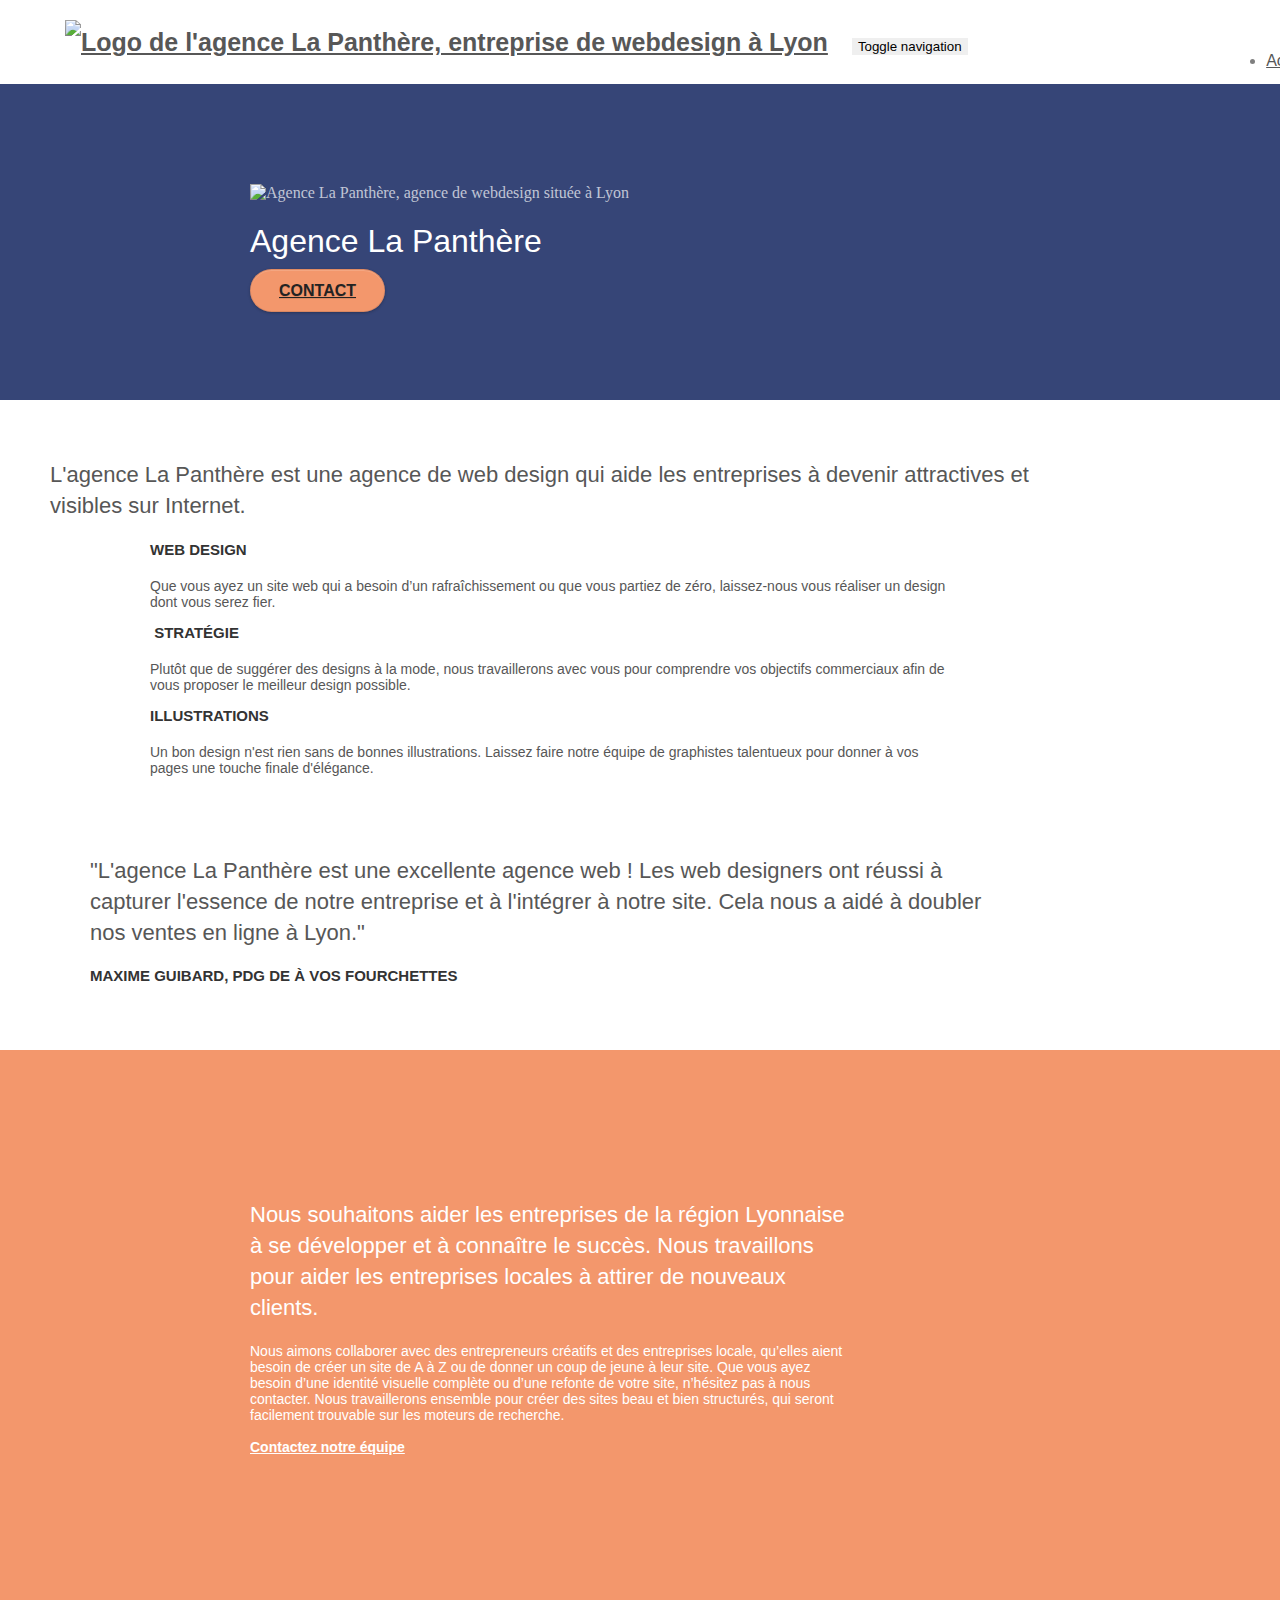
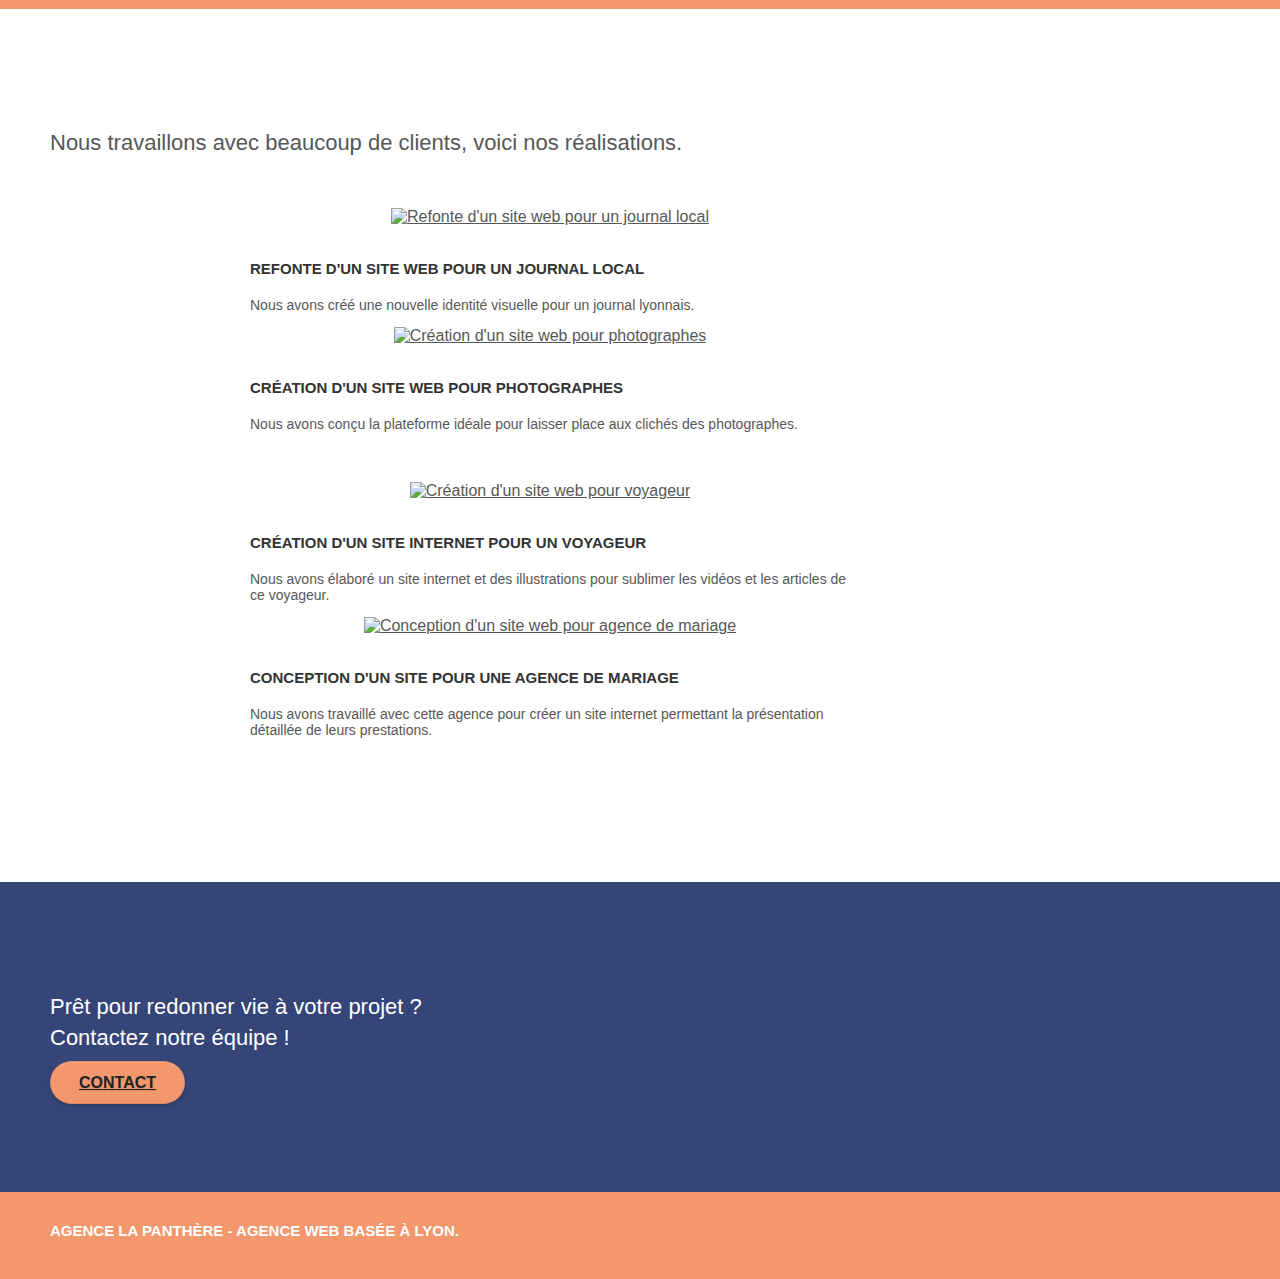
==== commit e10d2ad5: "Amélioration du contraste page 1" ====
--- a/index.html
+++ b/index.html
@@ -37,7 +37,7 @@
 
 		<nav class="navbar row">
 			<div class="navbar-header">
-				<a class="navbar-brand" href="index.html"><img src="img/agence-la-panthere-monochrome.svg" alt="Logo de l'agence La Panthère, entreprise de webdesign à Lyon" height="40" /></a>
+				<a class="navbar-brand" href="index.html"><img src="img/agence-la-panthere-monochrome.png" alt="Logo de l'agence La Panthère, entreprise de webdesign à Lyon" height="40" /></a>
 				<button id="nav-toggle" type="button" class="ui-navbar-toggle navbar-toggle" data-toggle="collapse" data-target=".navbar-1">
 					<span class="sr-only">Toggle navigation</span><span class="icon-bar"></span><span class="icon-bar"></span><span class="icon-bar"></span>
 				</button>
@@ -60,12 +60,12 @@
 <!-- bloc-0 END -->
 
 <!-- bloc-1-presentation -->
-<nav class="bloc bgc-dark-slate-blue bg-banniere d-bloc bg-t-edge bloc-bg-texture texture-paper b-parallax" id="bloc-1-hero">
+<nav class="bloc bgc-dark-slate-blue bg-banniere d-bloc bg-t-edge bloc-bg-texture b-parallax" id="bloc-1-hero">
 	<div class="container bloc-lg">
 		<div class="row tight-width-whitespace">
 			<div class="col-sm-12">
 				<img src="img/logo.png" class="center-block image-resize-mode" width="100" alt="Agence La Panthère, agence de webdesign située à Lyon" />
-				<h1 class="text-center hero-bloc-text tc-white ">
+				<h1 class="text-center hero-bloc-text white ">
 					Agence La Panthère
 				</h1>
 				<div class="text-center">
@@ -134,12 +134,12 @@
 <!-- bloc-2-services END -->
 
 <!-- bloc-3-what-i-do -->
-<section class="bloc tc-white bgc-atomic-tangerine bg-presentation d-bloc bloc-bg-texture texture-paper b-parallax" id="bloc-3-what-i-do">
+<section class="bloc tc-white bgc-atomic-tangerine bg-presentation d-bloc bloc-bg-texture b-parallax" id="bloc-3-what-i-do">
 	<div class="container bloc-lg">
 		<div class="row tight-width-whitespace black-background">
 			<div class="col-sm-12">
-				<h2 class="mg-md text-center tc-white">
-					Nous souhaitons aider les entreprises de la région Lyonnaise à se développer et à connaître le succès. Nous travaillons pour aider les entreprises locales à attirer de nouveaux clients .<br>
+				<h2 class="mg-md text-center white">
+					Nous souhaitons aider les entreprises de la région Lyonnaise à se développer et à connaître le succès. Nous travaillons pour aider les entreprises locales à attirer de nouveaux clients.<br>
 				</h2>
 				<p class="text-center white">
 					Nous aimons collaborer avec des entrepreneurs créatifs et des entreprises locale, qu’elles aient besoin de créer un site de A à Z ou de donner un coup de jeune à leur site. Que vous ayez besoin d’une identité visuelle complète ou d’une refonte de votre site, n’hésitez pas à nous contacter. Nous travaillerons ensemble pour créer des sites beau et bien structurés, qui seront facilement trouvable sur les moteurs de recherche. <br><br><a class="ltc-white bold-link" href="page2.html">Contactez notre équipe</a><br>
@@ -151,7 +151,7 @@
 <!-- bloc-3-what-i-do END -->
 
 <!-- bloc-4-portfolio -->
-<section class="bloc bgc-white bg-lines-h2-bg bg-repeat l-bloc" id="bloc-4-portfolio">
+<section class="bloc bgc-white bg-repeat l-bloc" id="bloc-4-portfolio">
 	<div class="container bloc-lg">
 		<div class="row">
 			<div class="col-sm-12 text-center">
@@ -180,7 +180,7 @@
 		</div>
 		<div class="row tight-width-whitespace portfolio-row">
 			<div class="col-sm-6">
-				<a href="#" data-lightbox="img/3.bmp" data-gallery-id="gallery-1" data-caption="Création d'un site internet pour un voyageur" data-frame="snapshot-lb"><img src="img/3.bmp" class="img-responsive portfolio-thumb" alt="Création d'un site web pour voyageur"/></a>
+				<a href="#" data-lightbox="img/3.bmp" data-gallery-id="gallery-1" data-caption="Création d'un site internet pour un voyageur" data-frame="snapshot-lb"><img src="img/3.jpg" class="img-responsive portfolio-thumb" alt="Création d'un site web pour voyageur"/></a>
 				<h3 class="mg-md text-center">
 					Création d'un site internet pour un voyageur
 				</h3>
@@ -189,7 +189,7 @@
 				</p>
 			</div>
 			<div class="col-sm-6">
-				<a href="#" data-lightbox="img/4.bmp" data-gallery-id="gallery-1" data-caption="Conception d'un site pour une agence de mariage" data-frame="snapshot-lb"><img src="img/4.bmp" class="img-responsive portfolio-thumb" alt="Conception d'un site web pour agence de mariage" /></a>
+				<a href="#" data-lightbox="img/4.bmp" data-gallery-id="gallery-1" data-caption="Conception d'un site pour une agence de mariage" data-frame="snapshot-lb"><img src="img/4.jpg" class="img-responsive portfolio-thumb" alt="Conception d'un site web pour agence de mariage" /></a>
 				<h3 class="mg-md text-center">
 					Conception d'un site pour une agence de mariage
 				</h3>
@@ -203,10 +203,10 @@
 <!-- bloc-4-portfolio END -->
 
 <!-- bloc-5-cta -->
-<div class="bloc bgc-dark-slate-blue bg-banniere d-bloc bloc-bg-texture texture-paper" id="bloc-5-cta">
-	<div class="container bloc-lg">
-		<div class="row">
-			<h2 class="mg-md text-center tc-white">
+<div class="bloc bgc-dark-slate-blue bg-banniere d-bloc bloc-bg-texture" id="bloc-5-cta">
+	<div class="container bloc-lg">
+		<div class="row">
+			<h2 class="mg-md text-center white">
 				Prêt pour redonner vie à votre projet ?<br>Contactez notre équipe !
 			</h2>
 			<div class="col-sm-12 text-center">
@@ -222,9 +222,9 @@
 	<div class="container bloc-sm">
 		<div class="row">
 			<div class="col-sm-12">
-				<p class="text-center white">
+				<h3 class="text-center white mg-md">
 					Agence La Panthère - Agence web basée à Lyon.<br>
-				</p>
+				</h3>
 				<div class="row row-no-gutters social">
 					<div class="col-sm-3">
 						<div class="text-center">
--- a/style.css
+++ b/style.css
@@ -88,11 +88,6 @@
     bottom: 0;
     left: 0;
     right: 0;
-}
-
-.texture-paper::before {
-    background: url("img/texture-paper.png");
-    background-size: 280px 280px;
 }
 
 .b-parallax {
@@ -677,7 +672,7 @@
 }
 
 p {
-    font-size: 11px;
+    font-size: 14px;
 }
 
 .tight-width-whitespace {
@@ -753,7 +748,7 @@
 }
 
 .black-background {
-    background-color: rgba(165, 147, 99, 0.7);
+    background-color: #F3976C;
     padding: 40px 40px 40px 40px;
 }
 
@@ -780,7 +775,7 @@
 
 .btn-atomic-tangerine {
     background: #F3976C;
-    color: #FFFFFF!important;
+    color: #232323!important;
 }
 
 .btn-atomic-tangerine:hover {
@@ -813,16 +808,12 @@
     background-image: url("img/dots-bg.png");
 }
 
-.bg-lines-h2-bg {
-    background-image: url("img/lines-h2-bg.png");
-}
-
 .bg-banniere {
     background-image: url("img/agence-la-panthere.jpg");
 }
 
 .bg-presentation {
-    background-image: url("img/image-de-presentation.bmp");
+    background-image: url("img/image-de-presentation.jpg");
 }
 
 @media (max-width: 1024px) {
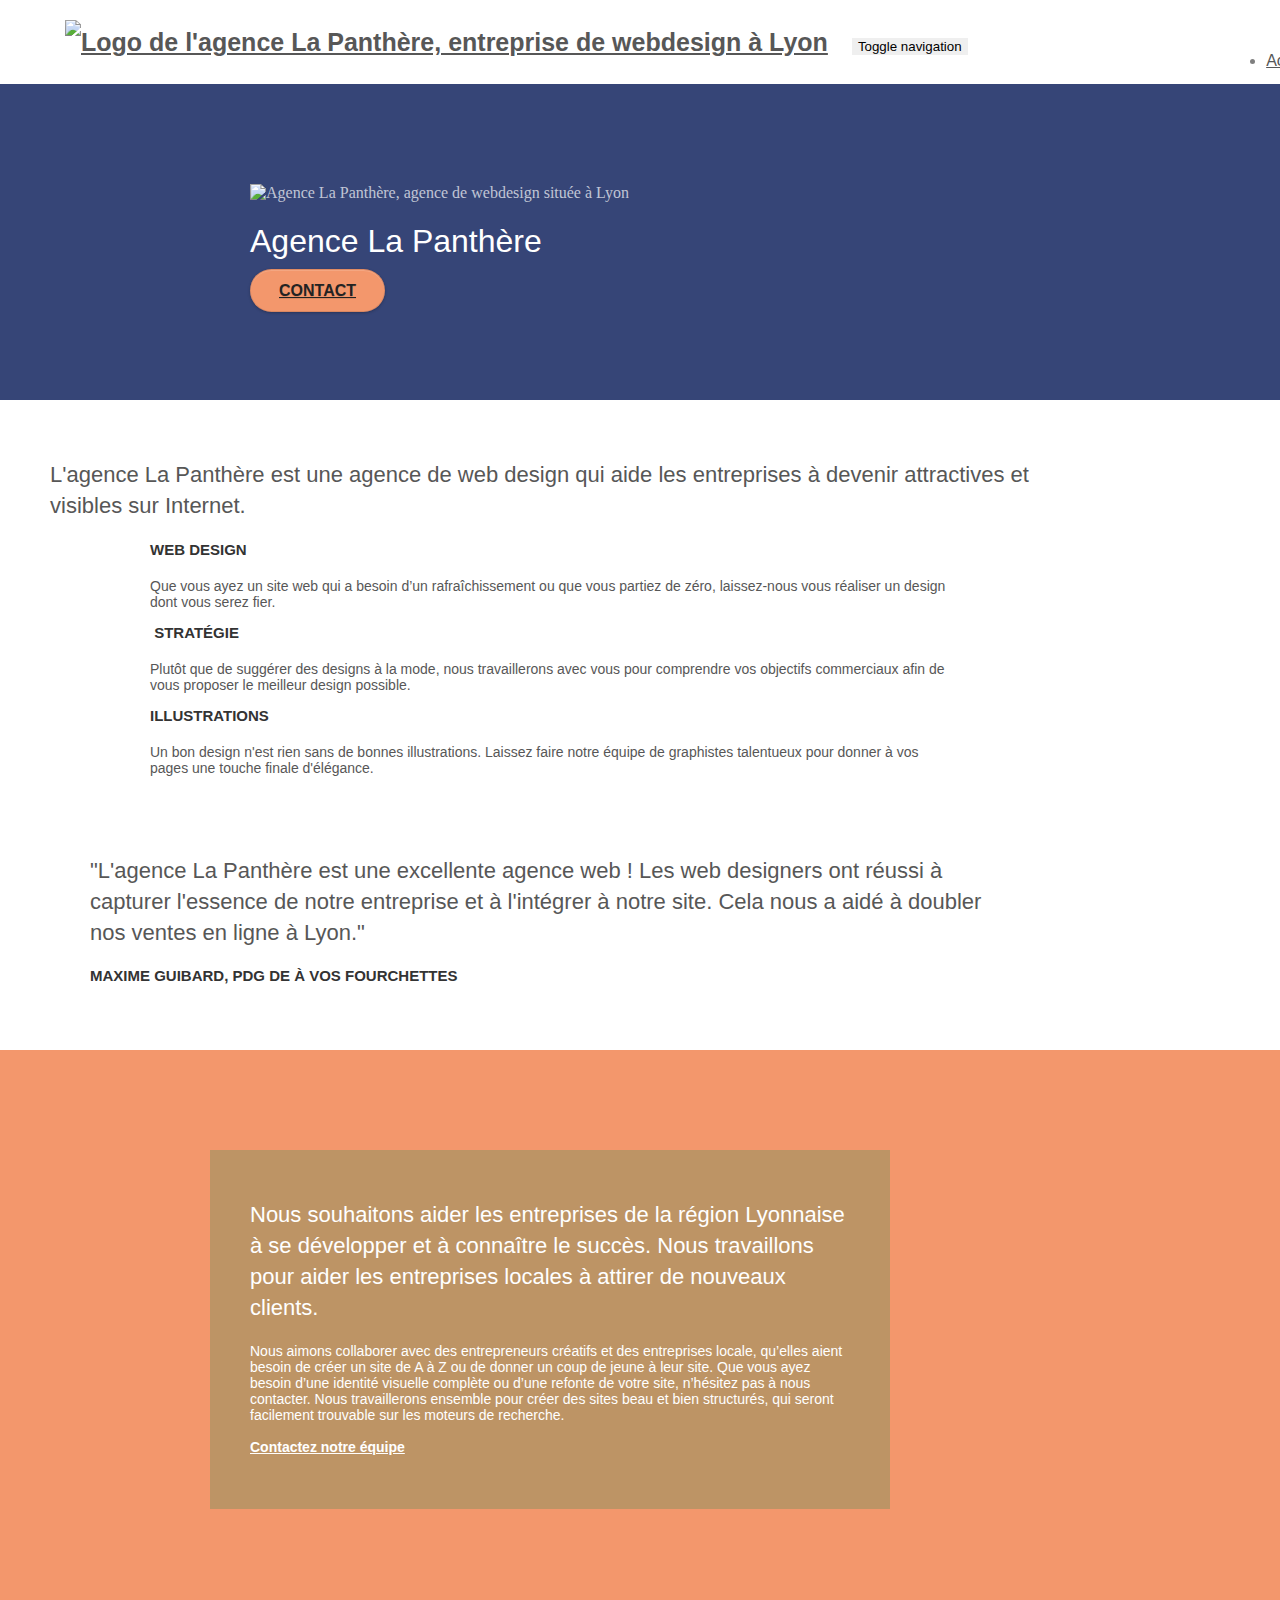
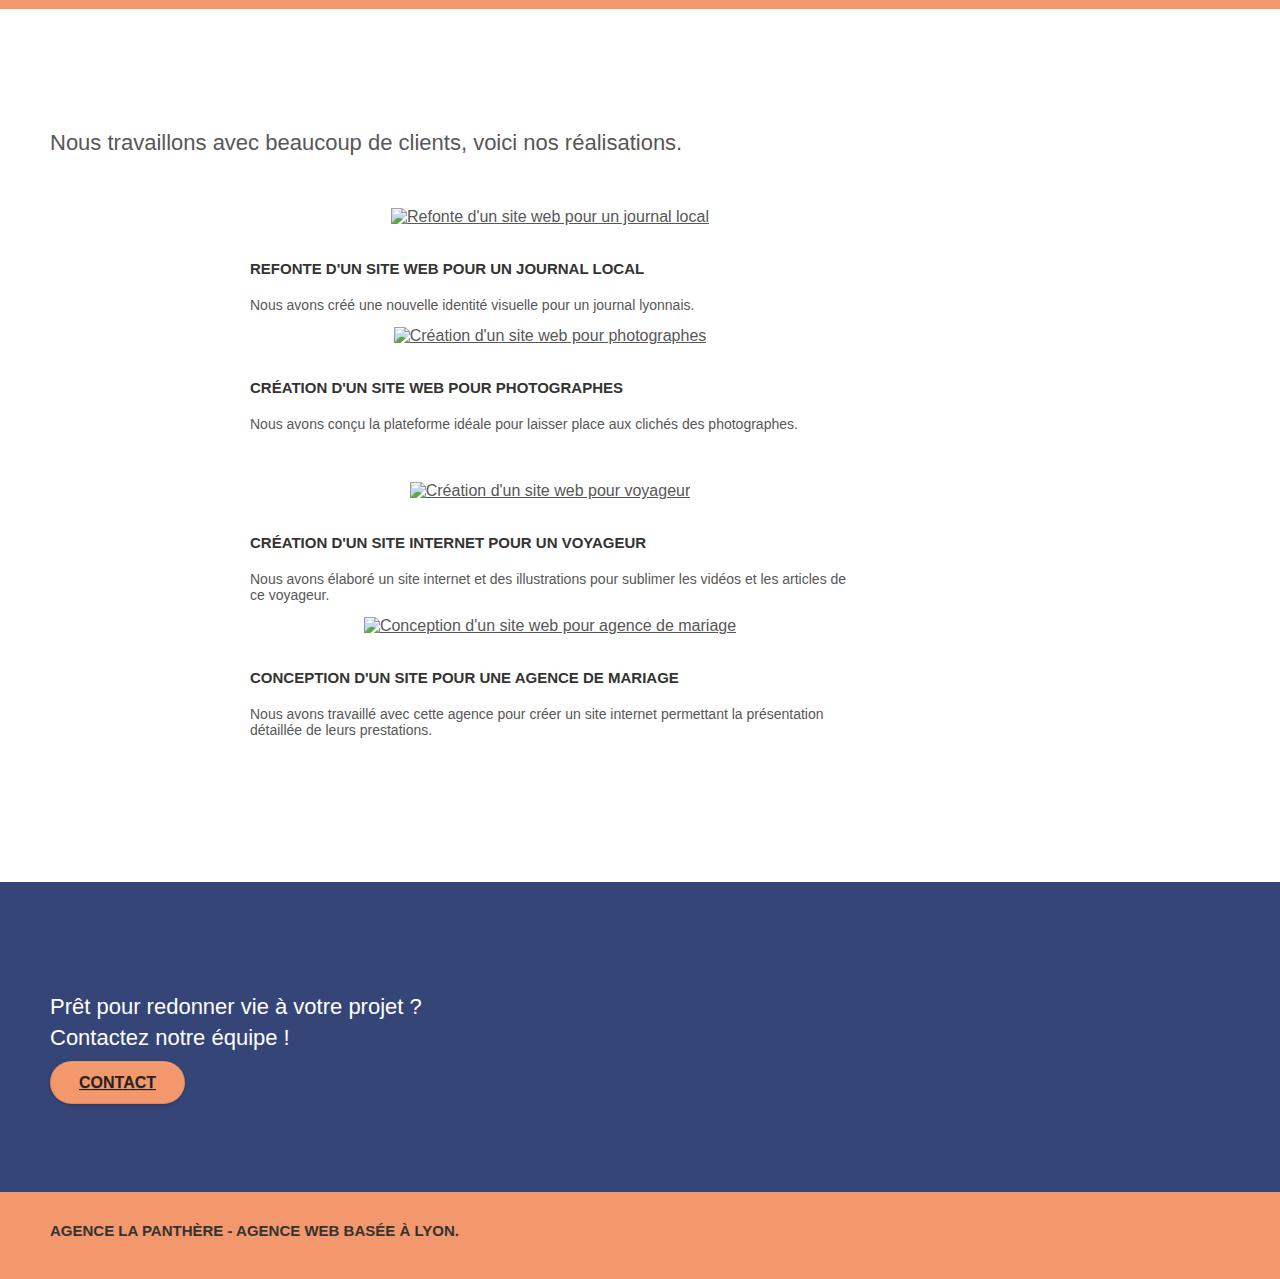
==== commit f9c3fd8e: "Modification du contraste section white page 1" ====
--- a/index.html
+++ b/index.html
@@ -222,7 +222,7 @@
 	<div class="container bloc-sm">
 		<div class="row">
 			<div class="col-sm-12">
-				<h3 class="text-center white mg-md">
+				<h3 class="text-center mg-md">
 					Agence La Panthère - Agence web basée à Lyon.<br>
 				</h3>
 				<div class="row row-no-gutters social">
--- a/style.css
+++ b/style.css
@@ -748,7 +748,7 @@
 }
 
 .black-background {
-    background-color: #F3976C;
+    background-color: rgba(165,147,99,.7);
     padding: 40px 40px 40px 40px;
 }
 
@@ -1037,4 +1037,5 @@
 
 .text-center1 {
     text-align: center;
-}+}
+
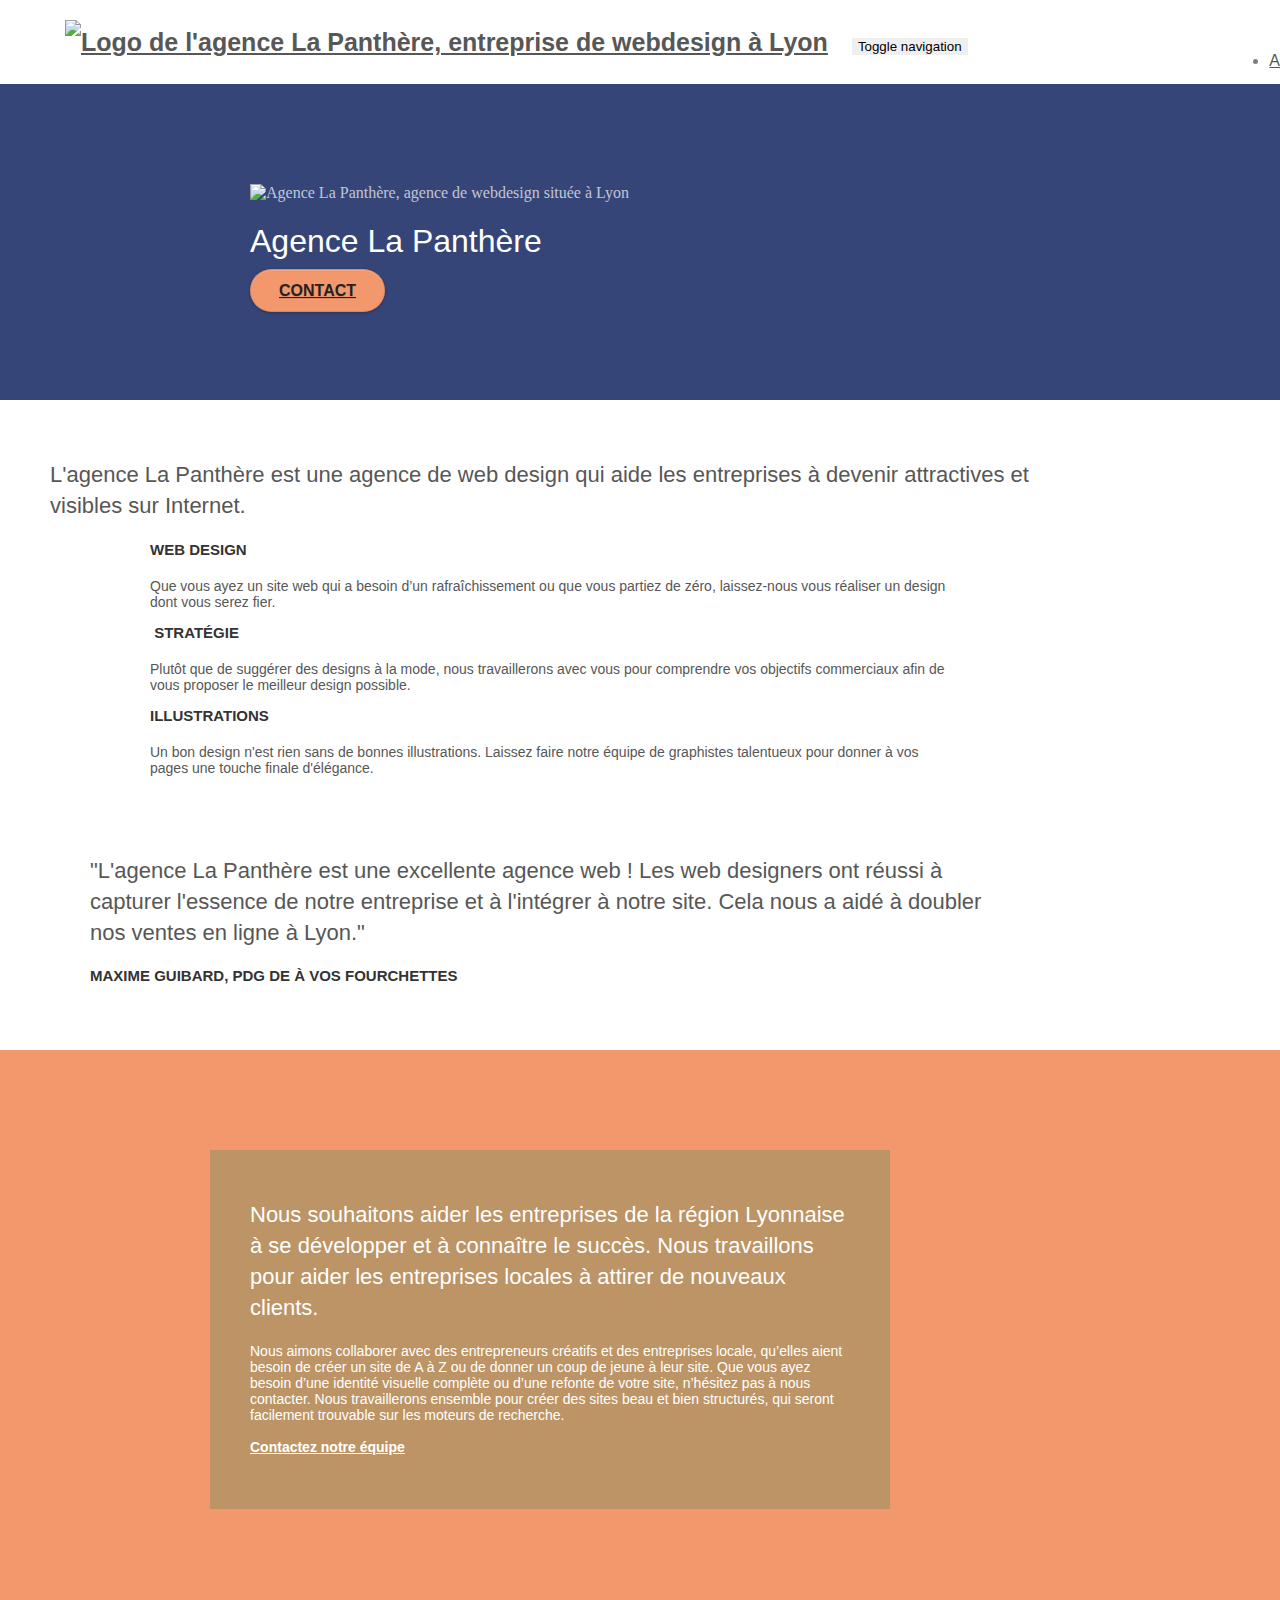
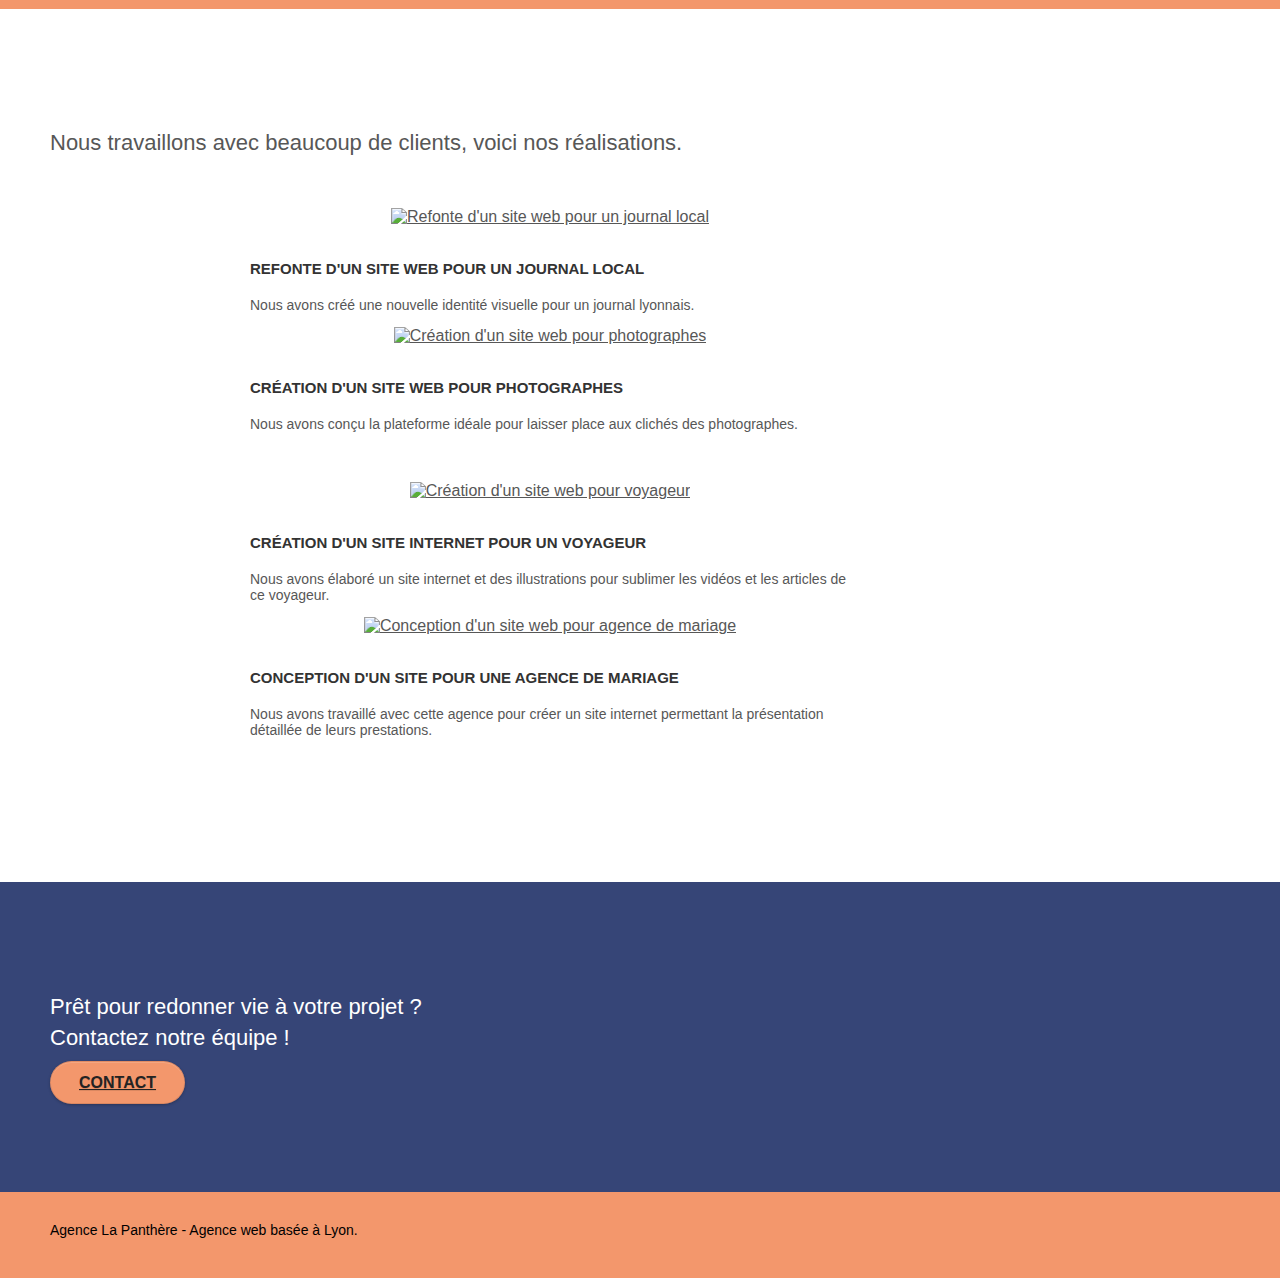
==== commit fd899b30: "Finitions" ====
--- a/index.html
+++ b/index.html
@@ -37,7 +37,7 @@
 
 		<nav class="navbar row">
 			<div class="navbar-header">
-				<a class="navbar-brand" href="index.html"><img src="img/agence-la-panthere-monochrome.png" alt="Logo de l'agence La Panthère, entreprise de webdesign à Lyon" height="40" /></a>
+				<a class="navbar-brand" href="index.html"><img src="img/agence-la-panthere-monochrome.svg" alt="Logo de l'agence La Panthère, entreprise de webdesign à Lyon" height="40" /></a>
 				<button id="nav-toggle" type="button" class="ui-navbar-toggle navbar-toggle" data-toggle="collapse" data-target=".navbar-1">
 					<span class="sr-only">Toggle navigation</span><span class="icon-bar"></span><span class="icon-bar"></span><span class="icon-bar"></span>
 				</button>
@@ -50,7 +50,7 @@
 					<li>
 					</li>
 					<li>
-						<a href="page2.html">page2 &gt;</a>
+						<a href="page2.html">Contact</a>
 					</li>
 				</ul>
 			</div>
@@ -222,28 +222,28 @@
 	<div class="container bloc-sm">
 		<div class="row">
 			<div class="col-sm-12">
-				<h3 class="text-center mg-md">
+				<p class="text-center mg-md contrast">
 					Agence La Panthère - Agence web basée à Lyon.<br>
-				</h3>
+				</p>
 				<div class="row row-no-gutters social">
 					<div class="col-sm-3">
 						<div class="text-center">
-							<a class="social" href="index.html"><span class="fa fa-twitter icon-md"></span></a>
-						</div>
-					</div>
-					<div class="col-sm-3">
-						<div class="text-center">
-							<a class="social" href="index.html"><span class="fa fa-facebook icon-md"></span></a>
-						</div>
-					</div>
-					<div class="col-sm-3">
-						<div class="text-center">
-							<a class="social" href="index.html"><span class="fa fa-dribbble icon-md"></span></a>
-						</div>
-					</div>
-					<div class="col-sm-3">
-						<div class="text-center">
-							<a class="social" href="index.html"><span class="fa fa-instagram icon-md"></span></a>
+							<a class="social" aria-label="lien vers Twitter" href="index.html"><span class="fa fa-twitter icon-md"></span></a>
+						</div>
+					</div>
+					<div class="col-sm-3">
+						<div class="text-center">
+							<a class="social" aria-label="lien vers Facebook" href="index.html"><span class="fa fa-facebook icon-md"></span></a>
+						</div>
+					</div>
+					<div class="col-sm-3">
+						<div class="text-center">
+							<a class="social" aria-label="lien vers Dribbble" href="index.html"><span class="fa fa-dribbble icon-md"></span></a>
+						</div>
+					</div>
+					<div class="col-sm-3">
+						<div class="text-center">
+							<a class="social" aria-label="lien vers Instagram" href="index.html"><span class="fa fa-instagram icon-md"></span></a>
 						</div>
 					</div>
 				</div>
--- a/style.css
+++ b/style.css
@@ -1035,7 +1035,6 @@
 
 /*Modifs*/
 
-.text-center1 {
-    text-align: center;
-}
-
+.contrast {
+    color: black!important;
+}